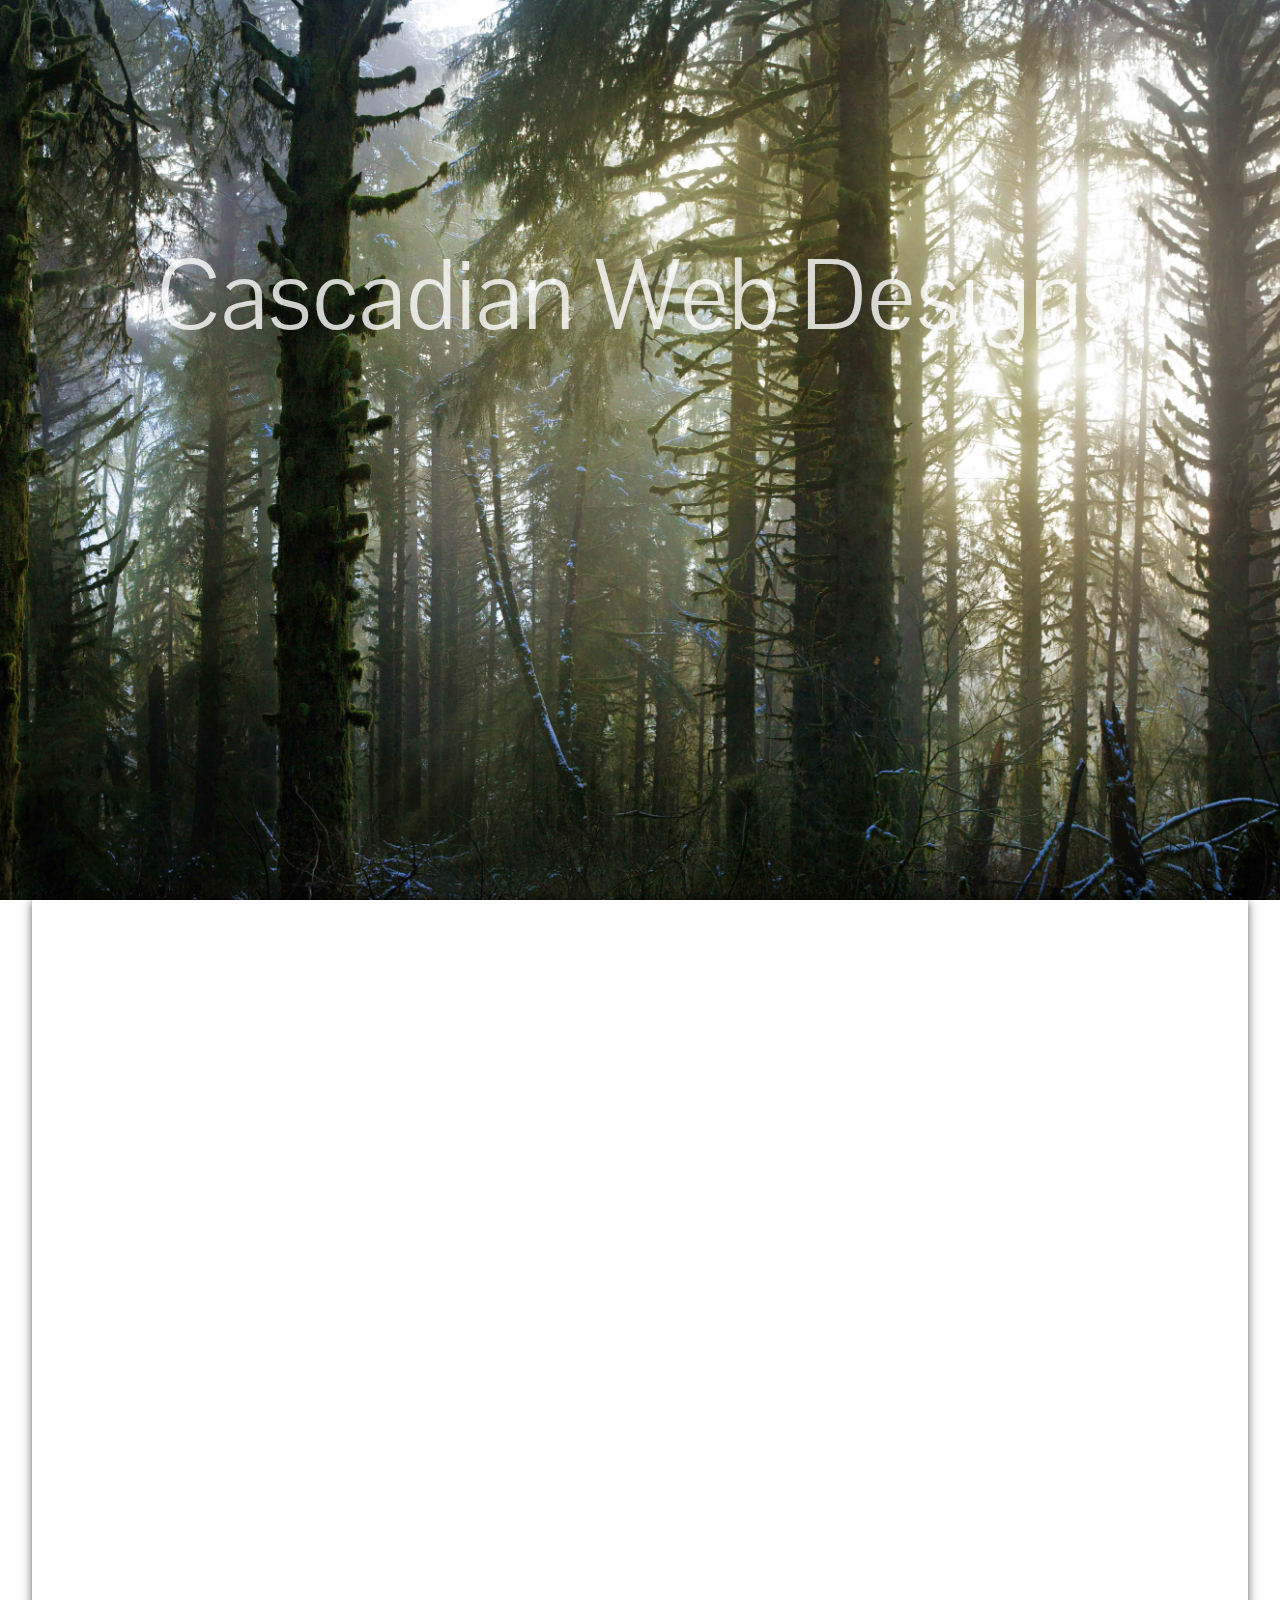
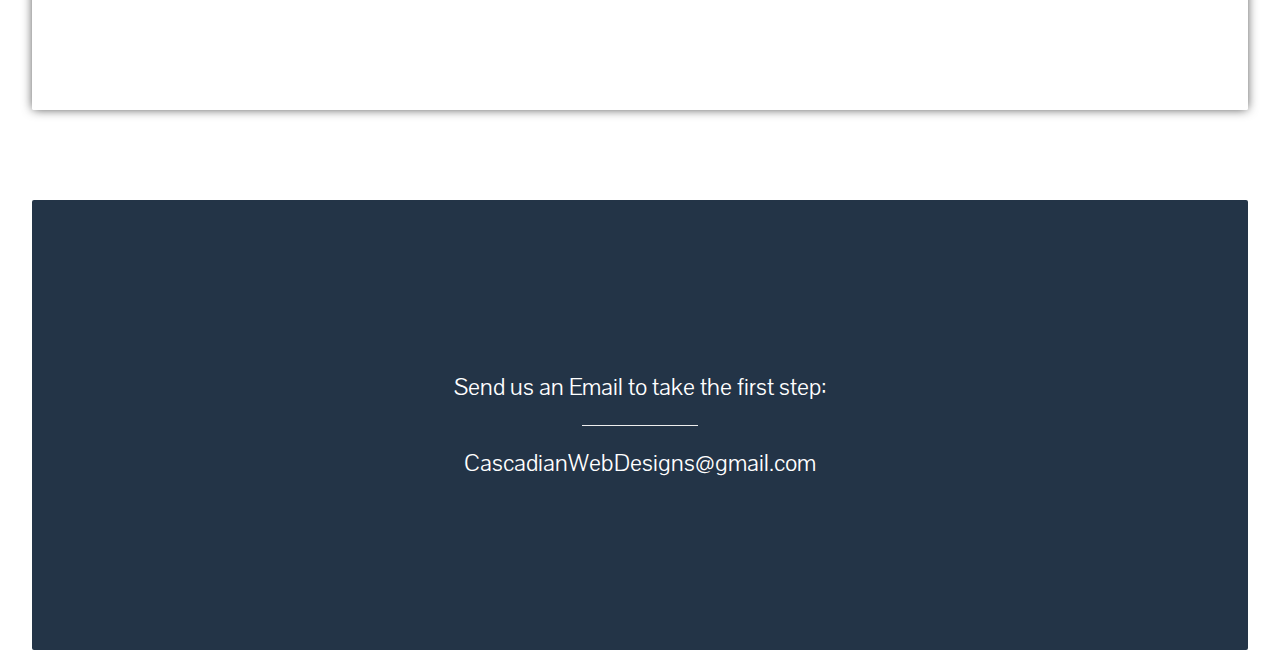
==== index.html @ 8f0fed08 "fixed contact link" ====
<!DOCTYPE html>
<html>

<head>
    <meta name="viewport" content="width=device-width, initial-scale=1.0">
    <link rel="stylesheet" href="https://maxcdn.bootstrapcdn.com/bootstrap/3.3.7/css/bootstrap.min.css" integrity="sha384-BVYiiSIFeK1dGmJRAkycuHAHRg32OmUcww7on3RYdg4Va+PmSTsz/K68vbdEjh4u" crossorigin="anonymous">
    <link rel="stylesheet" href="styles/style.css">
    <script src="https://ajax.googleapis.com/ajax/libs/jquery/3.2.0/jquery.min.js"></script>
    <script src="scripts/minimize_nav.js"></script>
    <link rel="icon" type="image/png" href="images/logo_bw.png">

    <title>
        Cascadian Web Designs
    </title>
</head>

<body>
    <div class="nav"><span class="hidden-xs">Cascadian Web Designs</span>
        <ul>
            <li>
                <a href="#about">About us</a>
            </li>
            <li>
                <a href="#contactus">Contact us</a>
            </li>
            <li>
                <a href="#">Our work</a>
            </li>
        </ul>
        <img src="images/logo.png" alt="logo" class="img-responsive visible-xs" id="header_logo" />
    </div>
    <div class="banner">
        <div class="title">Cascadian Web Designs</div>
    </div>
    <div class="content card-shawdow">
        <p class="testPara">
          <a name="about"></a>
            <img class="tree" src="images/logo_bw.png" />
            <h1 class="testPara">About us</h1>
            <p class="testPara">
                Located in the heart of Vancouver BC, we are here to make your dream website a reality. Wether you are a small business or a local family owned restaurant we will help give you an online presence. Our websites are responsive, mobile-friendly and modern.
                With a modern site you will be able to reach a bigger audience and let your business grow to its full potential.
            </p>
        </p>
    </div>
    <div class="contact">
        <p class="testPara">
          <a name="contactus"></a>
            <h1 class="fadeContactUs">Contact us</h1>
            <p class="testPara">
              <div class="contact-content">
                Send us an Email to take the first step:<br />
                <hr />
                <a href="mailto:cascadianwebdesigns@gmail.com" class="emailButton">CascadianWebDesigns@gmail.com</a>
              </div>
            </p>
        </p>
    </div>
</body>

</html>
---- styles/style.css ----
@import url('https://fonts.googleapis.com/css?family=Pavanam');
body {
    font-family: 'Pavanam', sans-serif;
    margin: 10px;
}

.nav {
    background-color: black;
    color: white;
    font-size: 28px;
    padding: 10px;
    width: 100%;
    position: fixed;
    left: 0;
    top: 0;
    z-index: 2;
    opacity: 0;
}

.banner {
    background-image: url("../images/banner_placeholder.jpg");
    height: 100vh;
    width: 100%;
    left: 0;
    top: 0;
    background-size: cover;
    background-position: center;
    position: fixed;
    z-index: -1;
}

.content {
    background-color: rgba(255, 255, 255, 0.90);
    margin-top: 100vh;
    width: 95vw;
    height: 90vh;
    /* Change this to make card smaller, make sure text fits */
    z-index: 1;
    margin-left: auto;
    margin-right: auto;
    border-radius: 2px;
    padding: 100px;
}

.content>p {
    font-size: 25px;
}

.card-shawdow {
    -webkit-box-shadow: 0px 0px 11px -1px rgba(0, 0, 0, 0.75);
    -moz-box-shadow: 0px 0px 11px -1px rgba(0, 0, 0, 0.75);
    box-shadow: 0px 0px 11px -1px rgba(0, 0, 0, 0.75);
}

#header_logo {
    weight: 5vh;
    height: 5vh;
}

table, tr, td {
    border: 1px solid black;
}

.title {
    font-size: 8vw;
    margin-top: 25vh;
    text-align: center;
    color: white;
    opacity: 0.8;
}

.testPara {
    opacity: 0;
}

h1 {
    text-align: center;
}

ul>li {
    display: inline;
    margin-right: 1vh;
}

ul {
    display: inline-block;
    float: right;
}

a {
  text-decoration: none;
  color: white;
}
a:hover {
    text-decoration: none;
}

a:visited {
    text-decoration: none;
    color: white;
}

a:hover {
    color: grey;
}

hr{
  margin-left: 50vh;
  margin-right: 50vh;
}

#about {
    color: black;
    text-decoration: none;
}

.tree {
    display: block;
    margin: auto;
}
.contact{
  background-color: #233447;
  margin-top: 10vh;
  width: 95vw;
  height: 50vh;
  /* Change this to make card smaller, make sure text fits */
  z-index: 1;
  margin-left: auto;
  margin-right: auto;
  border-radius: 2px;
  padding: 100px;
  color: white;
}
.contact-content{
  text-align: center;
  font-size: 25px;
}
.emailButton{
}

.fadeContactUs{
  opacity: 0;
}
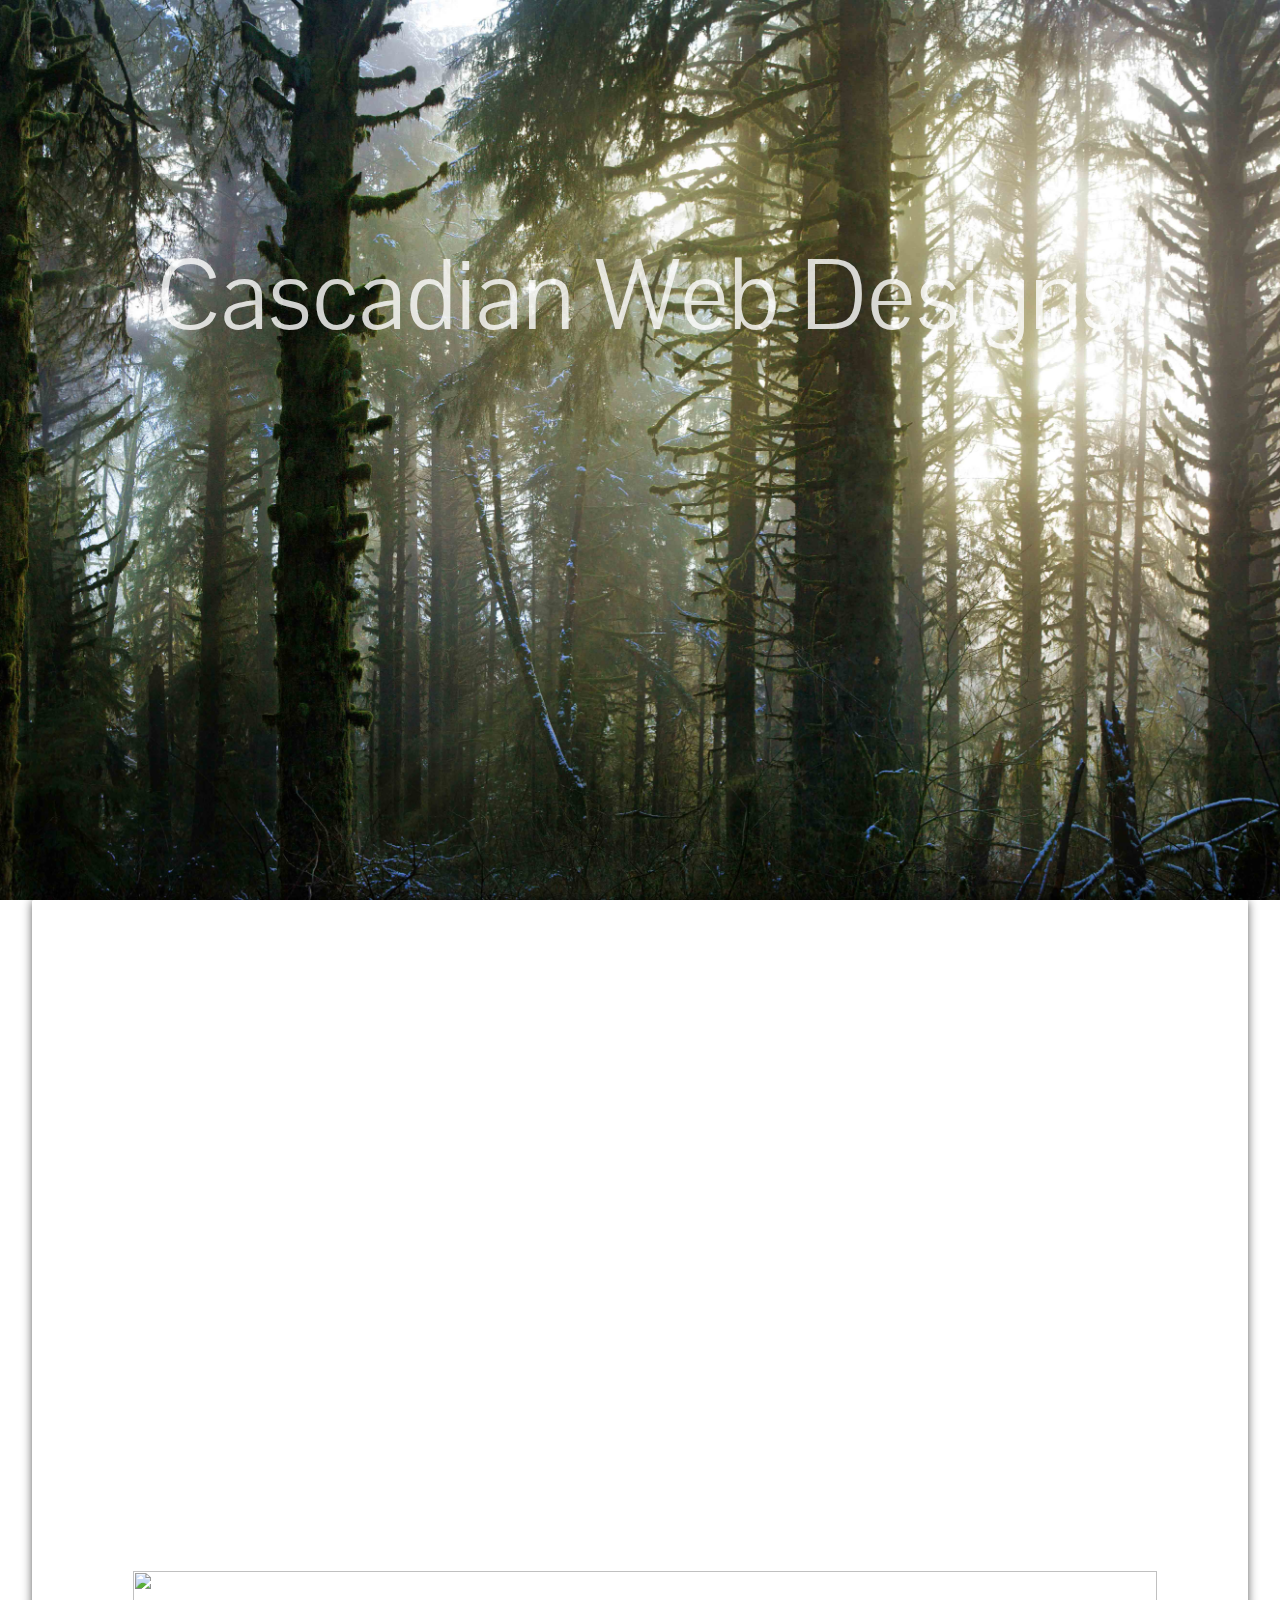
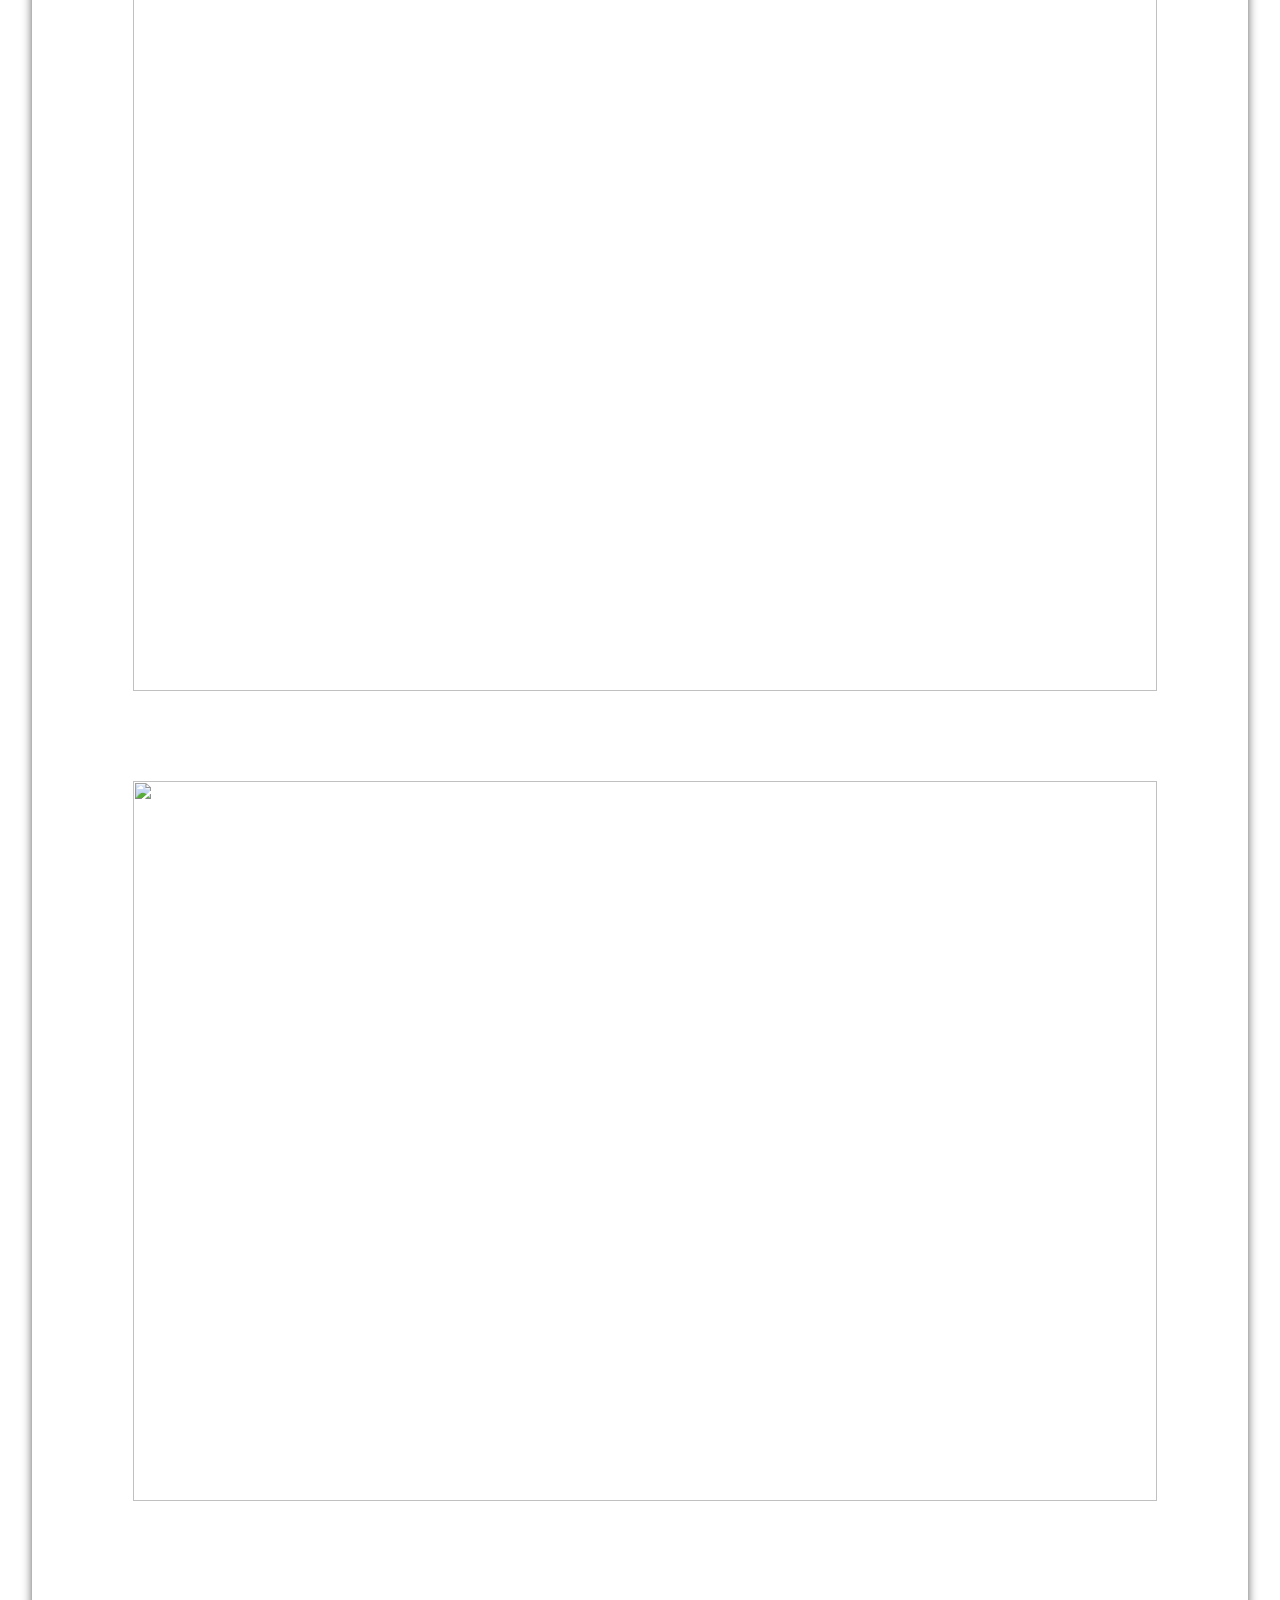
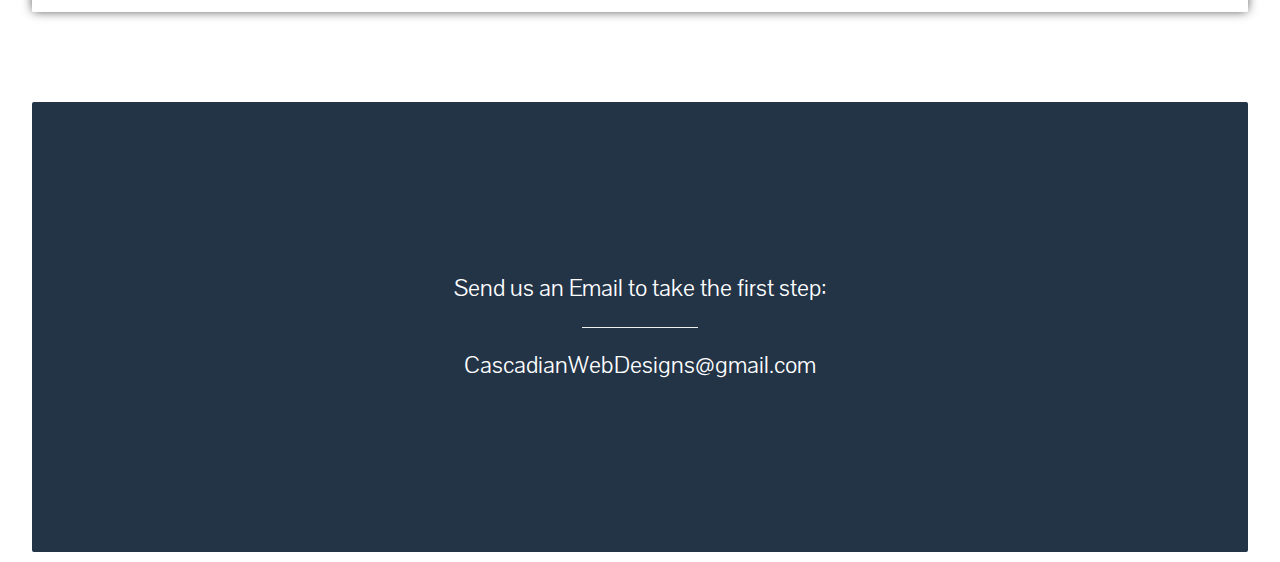
==== commit 906ae9fa: "added hamburger" ====
--- a/index.html
+++ b/index.html
@@ -3,12 +3,12 @@
 
 <head>
     <meta name="viewport" content="width=device-width, initial-scale=1.0">
-    <link rel="stylesheet" href="https://maxcdn.bootstrapcdn.com/bootstrap/3.3.7/css/bootstrap.min.css" integrity="sha384-BVYiiSIFeK1dGmJRAkycuHAHRg32OmUcww7on3RYdg4Va+PmSTsz/K68vbdEjh4u" crossorigin="anonymous">
-    <link rel="stylesheet" href="styles/style.css">
     <script src="https://ajax.googleapis.com/ajax/libs/jquery/3.2.0/jquery.min.js"></script>
     <script src="scripts/minimize_nav.js"></script>
     <link rel="icon" type="image/png" href="images/logo_bw.png">
-
+    <link rel="stylesheet" href="https://maxcdn.bootstrapcdn.com/bootstrap/3.3.7/css/bootstrap.min.css" integrity="sha384-BVYiiSIFeK1dGmJRAkycuHAHRg32OmUcww7on3RYdg4Va+PmSTsz/K68vbdEjh4u" crossorigin="anonymous">
+    <script src="https://maxcdn.bootstrapcdn.com/bootstrap/3.3.7/js/bootstrap.min.js" integrity="sha384-Tc5IQib027qvyjSMfHjOMaLkfuWVxZxUPnCJA7l2mCWNIpG9mGCD8wGNIcPD7Txa" crossorigin="anonymous"></script>
+    <link rel="stylesheet" href="styles/style.css">
     <title>
         Cascadian Web Designs
     </title>
@@ -17,42 +17,73 @@
 <body>
     <div class="nav"><span class="hidden-xs">Cascadian Web Designs</span>
         <ul>
-            <li>
+            <li class="hidden-xs">
                 <a href="#about">About us</a>
             </li>
-            <li>
+            <li class="hidden-xs">
+                <a href="#work">Our work</a>
+            </li>
+            <li class="hidden-xs">
                 <a href="#contactus">Contact us</a>
-            </li>
-            <li>
-                <a href="#">Our work</a>
+            </li class="hidden-xs">
+            <li class="visible-xs">
+                <span class="dropdown">
+                    <button class="btn  dropdown-toggle" type="button" data-toggle="dropdown"><span class="glyphicon glyphicon-menu-hamburger"></span></button>
+                    <ul class="dropdown-menu">
+                        <li><a href="#">asd</a></li>
+                        <li><a href="#">asd</a></li>
+                        <li><a href="#">asd</a></li>
+                        <li><a href="#">asd</a></li>
+                    </ul>
+                </span>
             </li>
         </ul>
+
         <img src="images/logo.png" alt="logo" class="img-responsive visible-xs" id="header_logo" />
     </div>
+
     <div class="banner">
         <div class="title">Cascadian Web Designs</div>
     </div>
+
     <div class="content card-shawdow">
         <p class="testPara">
-          <a name="about"></a>
+            <a class="anchor" name="about"></a>
             <img class="tree" src="images/logo_bw.png" />
             <h1 class="testPara">About us</h1>
             <p class="testPara">
                 Located in the heart of Vancouver BC, we are here to make your dream website a reality. Wether you are a small business or a local family owned restaurant we will help give you an online presence. Our websites are responsive, mobile-friendly and modern.
                 With a modern site you will be able to reach a bigger audience and let your business grow to its full potential.
             </p>
+            <a class="anchor" name="work"></a>
+            <h1 class="testPara" style="margin-top:10vh;">Our work</h1>
+            <p class="testPara">
+                <div class="container">
+                    <div class="row">
+                        <div class="col">
+                            <a href="http://www.dehghan.ca"><img class="pics" src="images/dehghan.png" /></a>
+                        </div>
+                    </div>
+                    <div class="row">
+                        <div class="col">
+                            <a href="http://www.pashan.ca"><img class="pics" src="images/pashan.png" /></a>
+                        </div>
+
+                    </div>
+                </div>
+            </p>
         </p>
     </div>
+    <a name="contactus"></a>
     <div class="contact">
         <p class="testPara">
-          <a name="contactus"></a>
             <h1 class="fadeContactUs">Contact us</h1>
             <p class="testPara">
-              <div class="contact-content">
-                Send us an Email to take the first step:<br />
-                <hr />
-                <a href="mailto:cascadianwebdesigns@gmail.com" class="emailButton">CascadianWebDesigns@gmail.com</a>
-              </div>
+                <div class="contact-content">
+                    Send us an Email to take the first step:<br />
+                    <hr />
+                    <a href="mailto:cascadianwebdesigns@gmail.com" class="emailButton">CascadianWebDesigns@gmail.com</a>
+                </div>
             </p>
         </p>
     </div>
--- a/styles/style.css
+++ b/styles/style.css
@@ -9,37 +9,43 @@
     color: white;
     font-size: 28px;
     padding: 10px;
-    width: 100%;
+    width: 100vw;
     position: fixed;
     left: 0;
     top: 0;
     z-index: 2;
     opacity: 0;
+    -moz-user-select: none;
+    -khtml-user-select: none;
+    -webkit-user-select: none;
 }
 
 .banner {
     background-image: url("../images/banner_placeholder.jpg");
     height: 100vh;
-    width: 100%;
+    width: 100vw;
     left: 0;
     top: 0;
     background-size: cover;
     background-position: center;
     position: fixed;
     z-index: -1;
+    -moz-user-select: none;
+    -khtml-user-select: none;
+    -webkit-user-select: none;
 }
 
 .content {
     background-color: rgba(255, 255, 255, 0.90);
     margin-top: 100vh;
     width: 95vw;
-    height: 90vh;
     /* Change this to make card smaller, make sure text fits */
     z-index: 1;
     margin-left: auto;
     margin-right: auto;
+    left: 0;
     border-radius: 2px;
-    padding: 100px;
+    padding: 8%;
 }
 
 .content>p {
@@ -77,6 +83,10 @@
     text-align: center;
 }
 
+h3 {
+    text-align: center;
+}
+
 ul>li {
     display: inline;
     margin-right: 1vh;
@@ -88,9 +98,10 @@
 }
 
 a {
-  text-decoration: none;
-  color: white;
+    text-decoration: none;
+    color: white;
 }
+
 a:hover {
     text-decoration: none;
 }
@@ -104,9 +115,9 @@
     color: grey;
 }
 
-hr{
-  margin-left: 50vh;
-  margin-right: 50vh;
+hr {
+    margin-left: 50vh;
+    margin-right: 50vh;
 }
 
 #about {
@@ -118,26 +129,62 @@
     display: block;
     margin: auto;
 }
-.contact{
-  background-color: #233447;
-  margin-top: 10vh;
-  width: 95vw;
-  height: 50vh;
-  /* Change this to make card smaller, make sure text fits */
-  z-index: 1;
-  margin-left: auto;
-  margin-right: auto;
-  border-radius: 2px;
-  padding: 100px;
+
+.contact {
+    background-color: #233447;
+    margin-top: 10vh;
+    height: 50vh;
+    width: 95vw;
+    /* Change this to make card smaller, make sure text fits */
+    z-index: 1;
+    margin-left: auto;
+    margin-right: auto;
+    border-radius: 2px;
+    padding: 100px;
+    color: white;
+}
+
+.contact-content {
+    text-align: center;
+    font-size: 25px;
+}
+
+
+.fadeContactUs {
+    opacity: 0;
+}
+
+.pics {
+    margin-top: 10vh;
+    height: 80vh;
+    width: 80vw;
+}
+
+a.anchor {
+    display: block;
+    position: relative;
+    top: -50px;
+    visibility: hidden;
+}
+
+.dropdown {
+    margin-right: 5px;
+}
+
+
+.btn{
+  color: white;
+  background: none;
+}
+
+.btn:hover{
   color: white;
 }
-.contact-content{
-  text-align: center;
-  font-size: 25px;
-}
-.emailButton{
+
+.btn:focus{
+  color: grey;
 }
 
-.fadeContactUs{
-  opacity: 0;
+.btn:active{
+  color: white;
 }
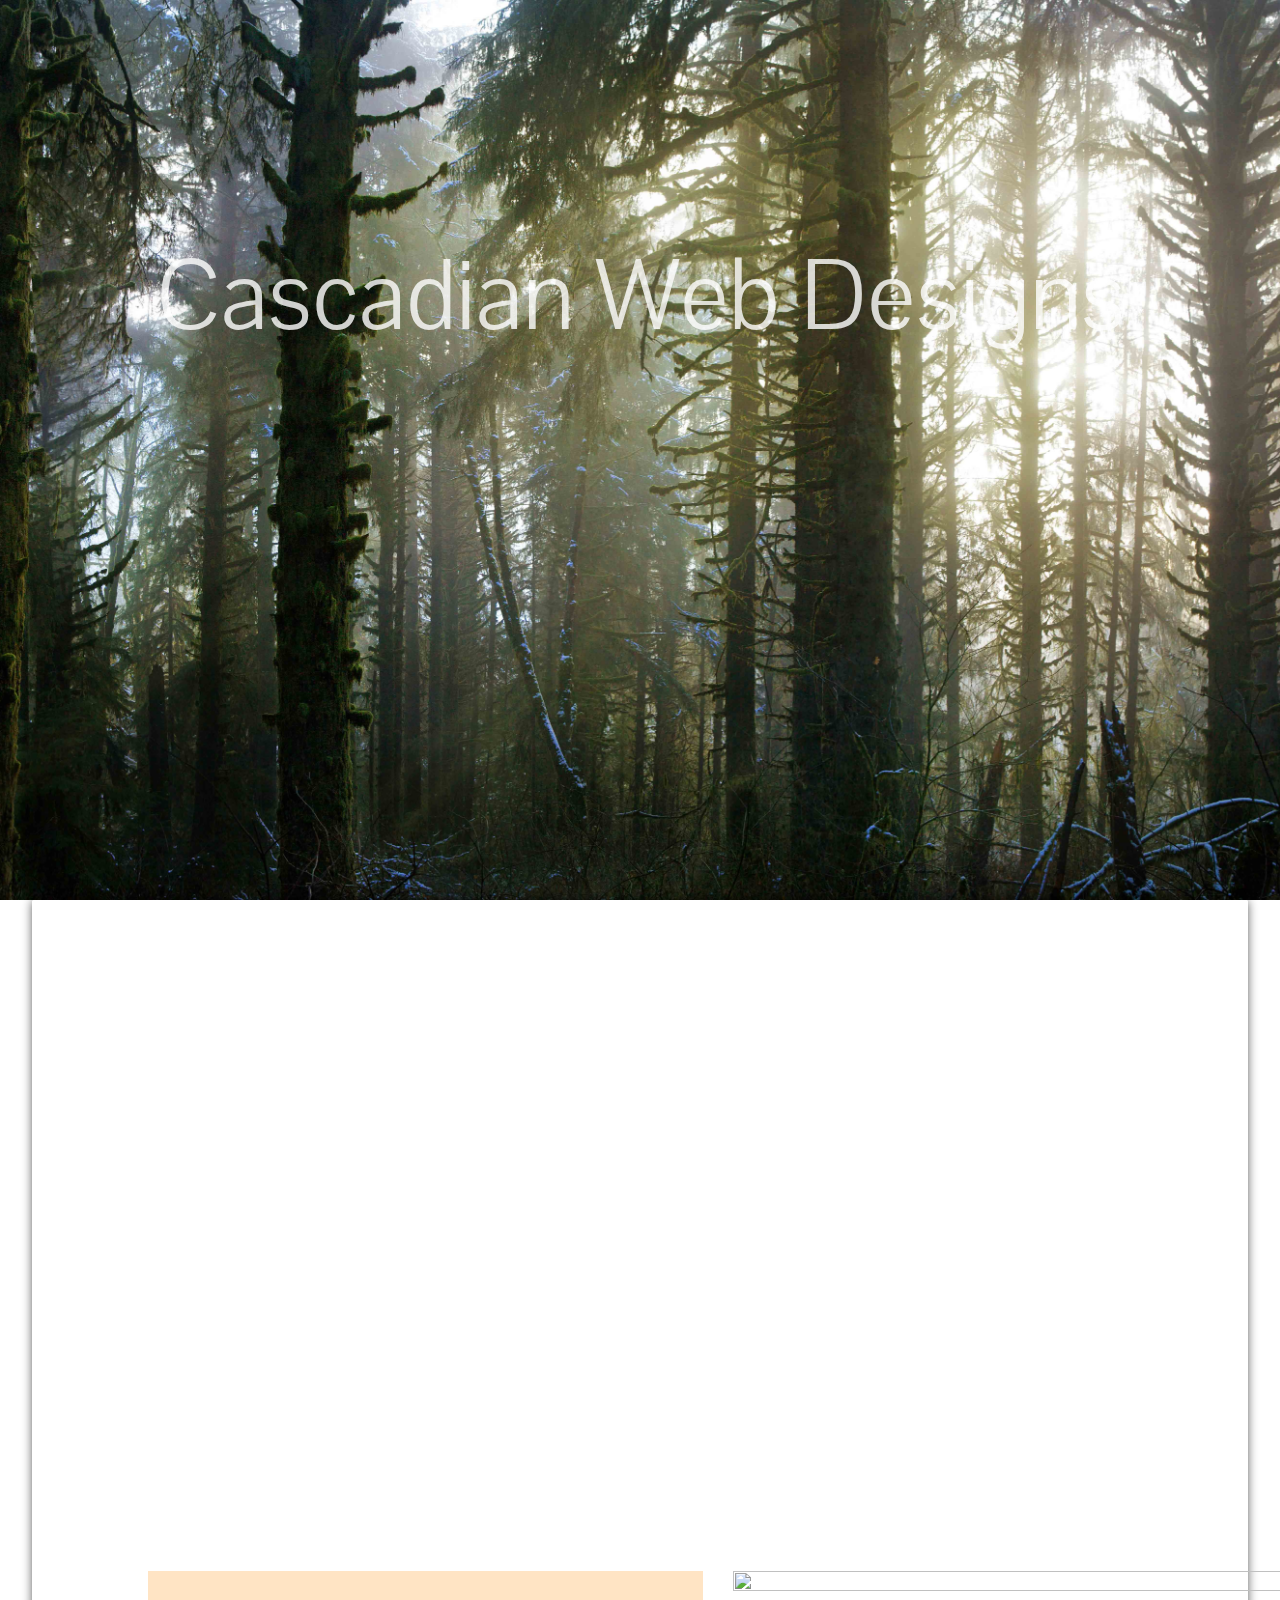
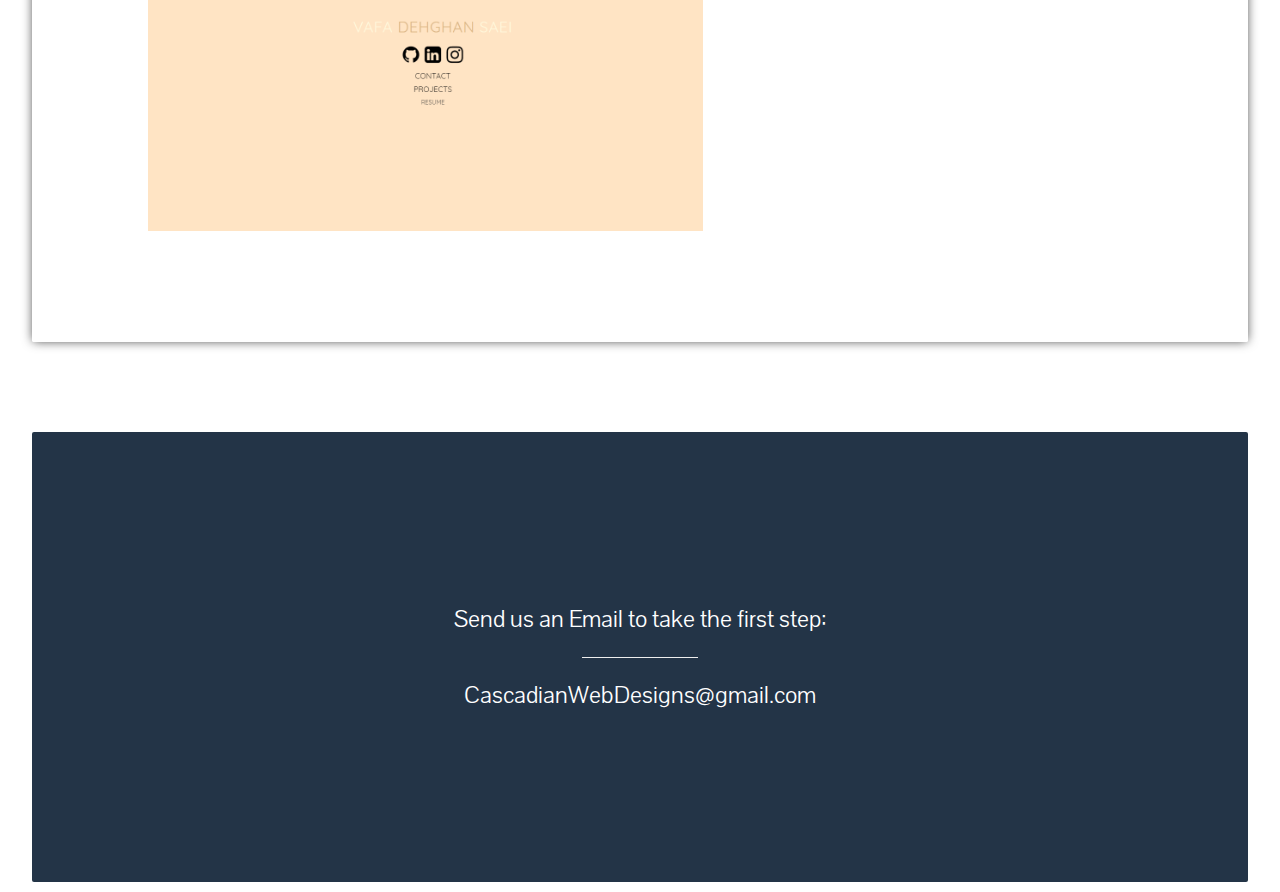
==== commit 25a8c336: "fixed our work section" ====
--- a/index.html
+++ b/index.html
@@ -29,11 +29,10 @@
             <li class="visible-xs">
                 <span class="dropdown">
                     <button class="btn  dropdown-toggle" type="button" data-toggle="dropdown"><span class="glyphicon glyphicon-menu-hamburger"></span></button>
-                    <ul class="dropdown-menu">
-                        <li><a href="#">asd</a></li>
-                        <li><a href="#">asd</a></li>
-                        <li><a href="#">asd</a></li>
-                        <li><a href="#">asd</a></li>
+                    <ul class="dropdown-menu dropdown-menu-right">
+                        <li><a href="#about">About us</a></li>
+                        <li><a href="#work">Our work</a></li>
+                        <li><a href="#contactus">Contact us</a></li>
                     </ul>
                 </span>
             </li>
@@ -52,23 +51,20 @@
             <img class="tree" src="images/logo_bw.png" />
             <h1 class="testPara">About us</h1>
             <p class="testPara">
-                Located in the heart of Vancouver BC, we are here to make your dream website a reality. Wether you are a small business or a local family owned restaurant we will help give you an online presence. Our websites are responsive, mobile-friendly and modern.
-                With a modern site you will be able to reach a bigger audience and let your business grow to its full potential.
+                Located in the heart of Vancouver BC, we are here to make your dream website a reality. Whether you are a small business, or a local family owned restaurant, we will help give you an online presence. Our websites are responsive, mobile-friendly, and modern.
+                With a modern site you will be able to reach a bigger audience, and let your business grow to its full potential.
             </p>
             <a class="anchor" name="work"></a>
             <h1 class="testPara" style="margin-top:10vh;">Our work</h1>
             <p class="testPara">
                 <div class="container">
                     <div class="row">
-                        <div class="col">
+                        <div class="col-md-6">
                             <a href="http://www.dehghan.ca"><img class="pics" src="images/dehghan.png" /></a>
                         </div>
-                    </div>
-                    <div class="row">
-                        <div class="col">
+                        <div class="col-md-6">
                             <a href="http://www.pashan.ca"><img class="pics" src="images/pashan.png" /></a>
                         </div>
-
                     </div>
                 </div>
             </p>
--- a/styles/style.css
+++ b/styles/style.css
@@ -18,6 +18,15 @@
     -moz-user-select: none;
     -khtml-user-select: none;
     -webkit-user-select: none;
+    display: none;
+}
+
+.nav>ul {
+    margin-right: 25px;
+}
+
+.nav>ul>li {
+    margin-right: 20px;
 }
 
 .banner {
@@ -149,15 +158,14 @@
     font-size: 25px;
 }
 
-
 .fadeContactUs {
     opacity: 0;
 }
 
 .pics {
     margin-top: 10vh;
-    height: 80vh;
-    width: 80vw;
+    height: 100%;
+    width: 100%;
 }
 
 a.anchor {
@@ -171,20 +179,19 @@
     margin-right: 5px;
 }
 
-
-.btn{
-  color: white;
-  background: none;
+.btn {
+    color: white;
+    background: none;
 }
 
-.btn:hover{
-  color: white;
+.btn:hover {
+    color: white;
 }
 
-.btn:focus{
-  color: grey;
+.btn:focus {
+    color: grey;
 }
 
-.btn:active{
-  color: white;
+.btn:active {
+    color: white;
 }
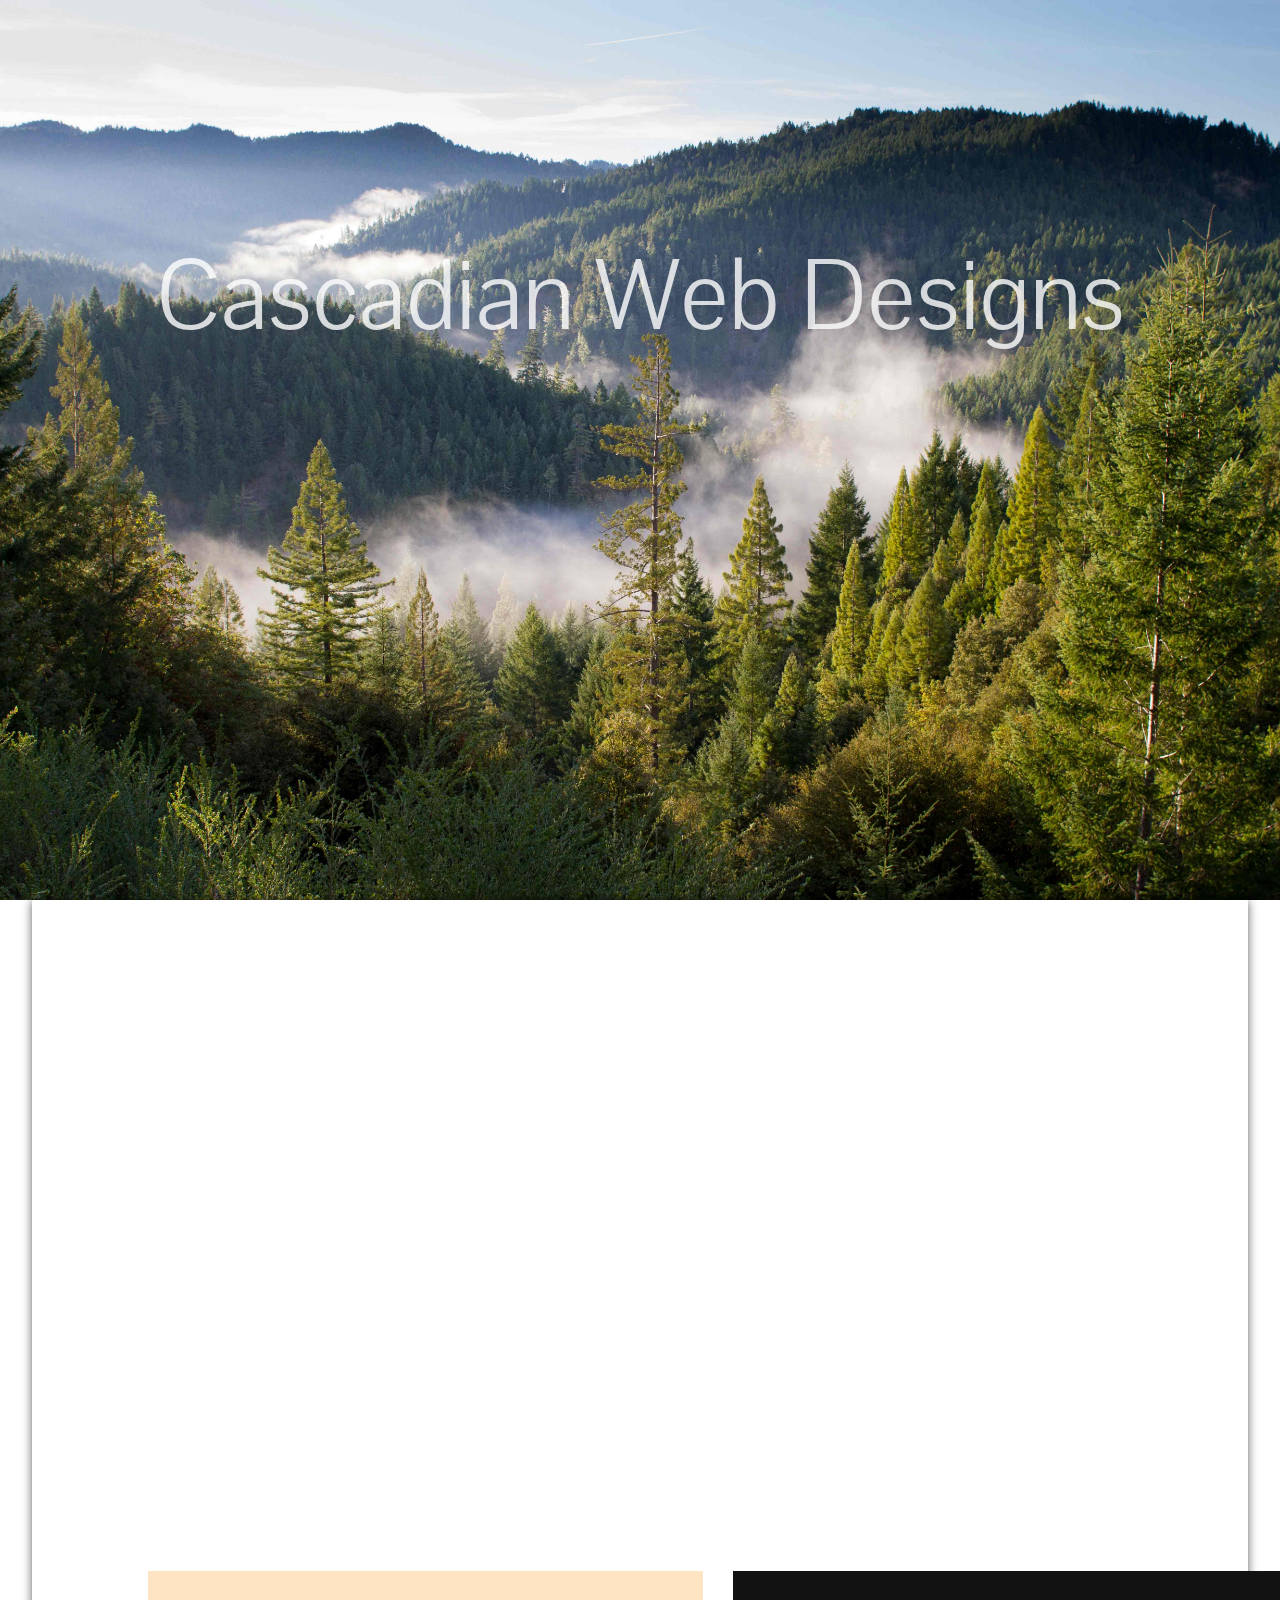
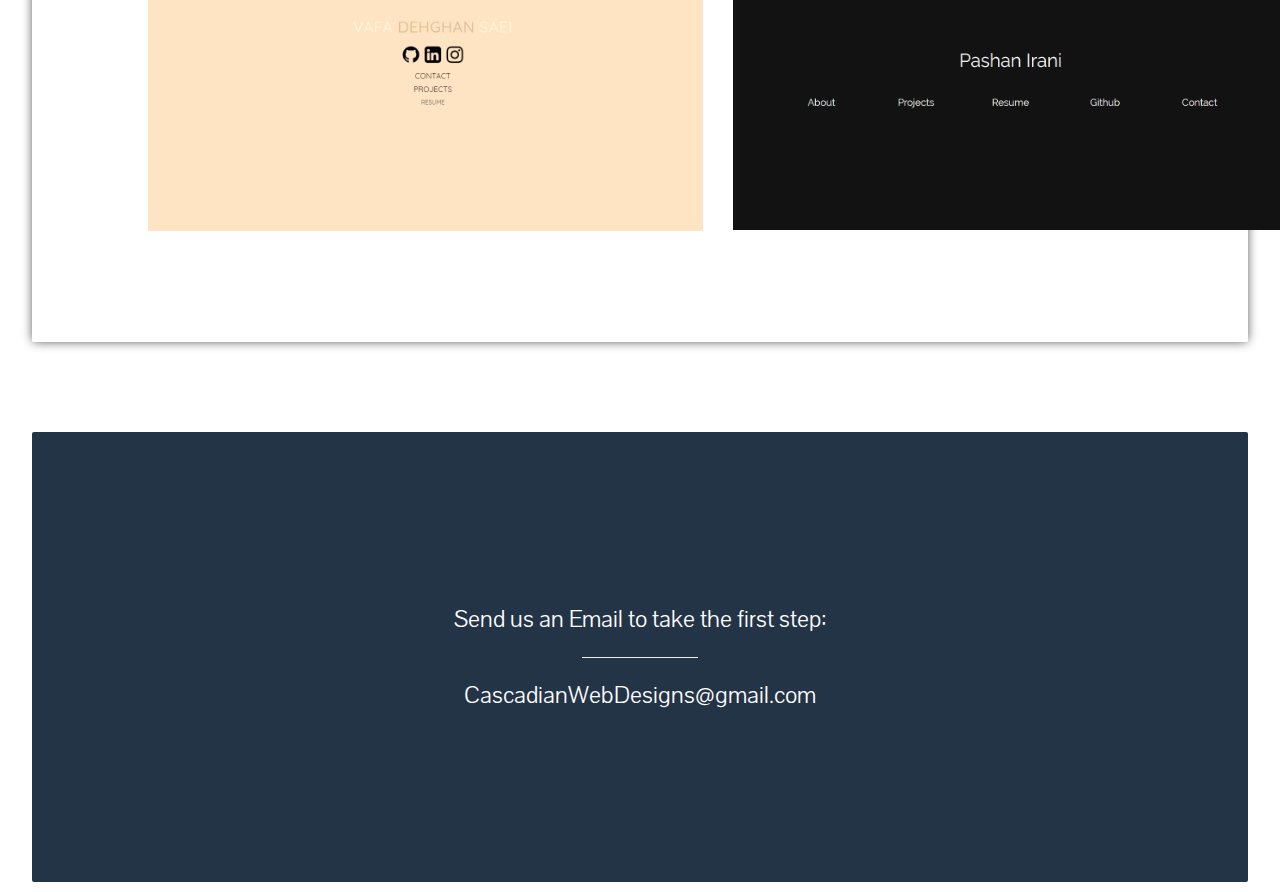
==== commit 20ed6b5b: "fixed navbar" ====
--- a/index.html
+++ b/index.html
@@ -2,87 +2,88 @@
 <html>
 
 <head>
-    <meta name="viewport" content="width=device-width, initial-scale=1.0">
-    <script src="https://ajax.googleapis.com/ajax/libs/jquery/3.2.0/jquery.min.js"></script>
-    <script src="scripts/minimize_nav.js"></script>
-    <link rel="icon" type="image/png" href="images/logo_bw.png">
-    <link rel="stylesheet" href="https://maxcdn.bootstrapcdn.com/bootstrap/3.3.7/css/bootstrap.min.css" integrity="sha384-BVYiiSIFeK1dGmJRAkycuHAHRg32OmUcww7on3RYdg4Va+PmSTsz/K68vbdEjh4u" crossorigin="anonymous">
-    <script src="https://maxcdn.bootstrapcdn.com/bootstrap/3.3.7/js/bootstrap.min.js" integrity="sha384-Tc5IQib027qvyjSMfHjOMaLkfuWVxZxUPnCJA7l2mCWNIpG9mGCD8wGNIcPD7Txa" crossorigin="anonymous"></script>
-    <link rel="stylesheet" href="styles/style.css">
-    <title>
-        Cascadian Web Designs
-    </title>
+  <meta name="viewport" content="width=device-width, initial-scale=1.0">
+  <script src="https://ajax.googleapis.com/ajax/libs/jquery/3.2.0/jquery.min.js"></script>
+  <script src="scripts/minimize_nav.js"></script>
+  <link rel="icon" type="image/png" href="images/logo_bw.png">
+  <link rel="stylesheet" href="https://maxcdn.bootstrapcdn.com/bootstrap/3.3.7/css/bootstrap.min.css" integrity="sha384-BVYiiSIFeK1dGmJRAkycuHAHRg32OmUcww7on3RYdg4Va+PmSTsz/K68vbdEjh4u" crossorigin="anonymous">
+  <script src="https://maxcdn.bootstrapcdn.com/bootstrap/3.3.7/js/bootstrap.min.js" integrity="sha384-Tc5IQib027qvyjSMfHjOMaLkfuWVxZxUPnCJA7l2mCWNIpG9mGCD8wGNIcPD7Txa" crossorigin="anonymous"></script>
+  <link rel="stylesheet" href="styles/style.css">
+  <title>
+    Cascadian Web Designs
+  </title>
 </head>
 
 <body>
-    <div class="nav"><span class="hidden-xs">Cascadian Web Designs</span>
-        <ul>
-            <li class="hidden-xs">
-                <a href="#about">About us</a>
-            </li>
-            <li class="hidden-xs">
-                <a href="#work">Our work</a>
-            </li>
-            <li class="hidden-xs">
-                <a href="#contactus">Contact us</a>
-            </li class="hidden-xs">
-            <li class="visible-xs">
-                <span class="dropdown">
-                    <button class="btn  dropdown-toggle" type="button" data-toggle="dropdown"><span class="glyphicon glyphicon-menu-hamburger"></span></button>
-                    <ul class="dropdown-menu dropdown-menu-right">
-                        <li><a href="#about">About us</a></li>
-                        <li><a href="#work">Our work</a></li>
-                        <li><a href="#contactus">Contact us</a></li>
-                    </ul>
-                </span>
-            </li>
-        </ul>
+  <div class="nav"><span class="hidden-xs">Cascadian Web Designs</span>
+    <span class="hidden-xs">
+      <ul>
+        <li>
+          <a href="#about">About us</a>
+        </li>
+        <li>
+          <a href="#work">Our work</a>
+        </li>
+        <li>
+          <a href="#contactus">Contact us</a>
+        </li>
+      </ul>
+    </span>
+    <div class="dropdown visible-xs">
+      <a class="dropdown-toggle" type="button" data-toggle="dropdown"><span class="glyphicon glyphicon-menu-hamburger"></span></a>
+      <ul class="dropdown-menu dropdown-menu-right">
+        <li><a href="#about">About us</a></li>
+        <li><a href="#work">Our work</a></li>
+        <li><a href="#contactus">Contact us</a></li>
+      </ul>
 
-        <img src="images/logo.png" alt="logo" class="img-responsive visible-xs" id="header_logo" />
     </div>
 
-    <div class="banner">
-        <div class="title">Cascadian Web Designs</div>
-    </div>
+    <img src="images/logo.png" alt="logo" class="img-responsive visible-xs" id="header_logo" />
+  </div>
 
-    <div class="content card-shawdow">
-        <p class="testPara">
-            <a class="anchor" name="about"></a>
-            <img class="tree" src="images/logo_bw.png" />
-            <h1 class="testPara">About us</h1>
-            <p class="testPara">
-                Located in the heart of Vancouver BC, we are here to make your dream website a reality. Whether you are a small business, or a local family owned restaurant, we will help give you an online presence. Our websites are responsive, mobile-friendly, and modern.
-                With a modern site you will be able to reach a bigger audience, and let your business grow to its full potential.
-            </p>
-            <a class="anchor" name="work"></a>
-            <h1 class="testPara" style="margin-top:10vh;">Our work</h1>
-            <p class="testPara">
-                <div class="container">
-                    <div class="row">
-                        <div class="col-md-6">
-                            <a href="http://www.dehghan.ca"><img class="pics" src="images/dehghan.png" /></a>
-                        </div>
-                        <div class="col-md-6">
-                            <a href="http://www.pashan.ca"><img class="pics" src="images/pashan.png" /></a>
-                        </div>
-                    </div>
-                </div>
-            </p>
-        </p>
-    </div>
-    <a name="contactus"></a>
-    <div class="contact">
-        <p class="testPara">
-            <h1 class="fadeContactUs">Contact us</h1>
-            <p class="testPara">
-                <div class="contact-content">
-                    Send us an Email to take the first step:<br />
-                    <hr />
-                    <a href="mailto:cascadianwebdesigns@gmail.com" class="emailButton">CascadianWebDesigns@gmail.com</a>
-                </div>
-            </p>
-        </p>
-    </div>
+  <div class="banner">
+    <div class="title">Cascadian Web Designs</div>
+  </div>
+
+  <div class="content card-shawdow">
+    <p class="testPara">
+      <a class="anchor" name="about"></a>
+      <img class="tree" src="images/logo_bw.png" />
+      <h1 class="testPara">About us</h1>
+      <p class="testPara">
+        Located in the heart of Vancouver BC, we are here to make your dream website a reality. Whether you are a small business, or a local family owned restaurant, we will help give you an online presence. Our websites are responsive, mobile-friendly, and modern.
+        With a modern site you will be able to reach a bigger audience, and let your business grow to its full potential.
+      </p>
+      <a class="anchor" name="work"></a>
+      <h1 class="testPara" style="margin-top:10vh;">Our work</h1>
+      <p class="testPara">
+        <div class="container">
+          <div class="row">
+            <div class="col-md-6">
+              <a href="http://www.dehghan.ca"><img class="pics" src="images/dehghan.png" /></a>
+            </div>
+            <div class="col-md-6">
+              <a href="http://www.pashan.ca"><img class="pics" src="images/pashan.png" /></a>
+            </div>
+          </div>
+        </div>
+      </p>
+    </p>
+  </div>
+  <a name="contactus"></a>
+  <div class="contact">
+    <p class="testPara">
+      <h1 class="fadeContactUs">Contact us</h1>
+      <p class="testPara">
+        <div class="contact-content">
+          Send us an Email to take the first step:<br />
+          <hr />
+          <a href="mailto:cascadianwebdesigns@gmail.com" class="emailButton">CascadianWebDesigns@gmail.com</a>
+        </div>
+      </p>
+    </p>
+  </div>
 </body>
 
 </html>
--- a/styles/style.css
+++ b/styles/style.css
@@ -161,6 +161,9 @@
 .fadeContactUs {
     opacity: 0;
 }
+.glyphicon-menu-hamburger{
+  float: right;
+}
 
 .pics {
     margin-top: 10vh;
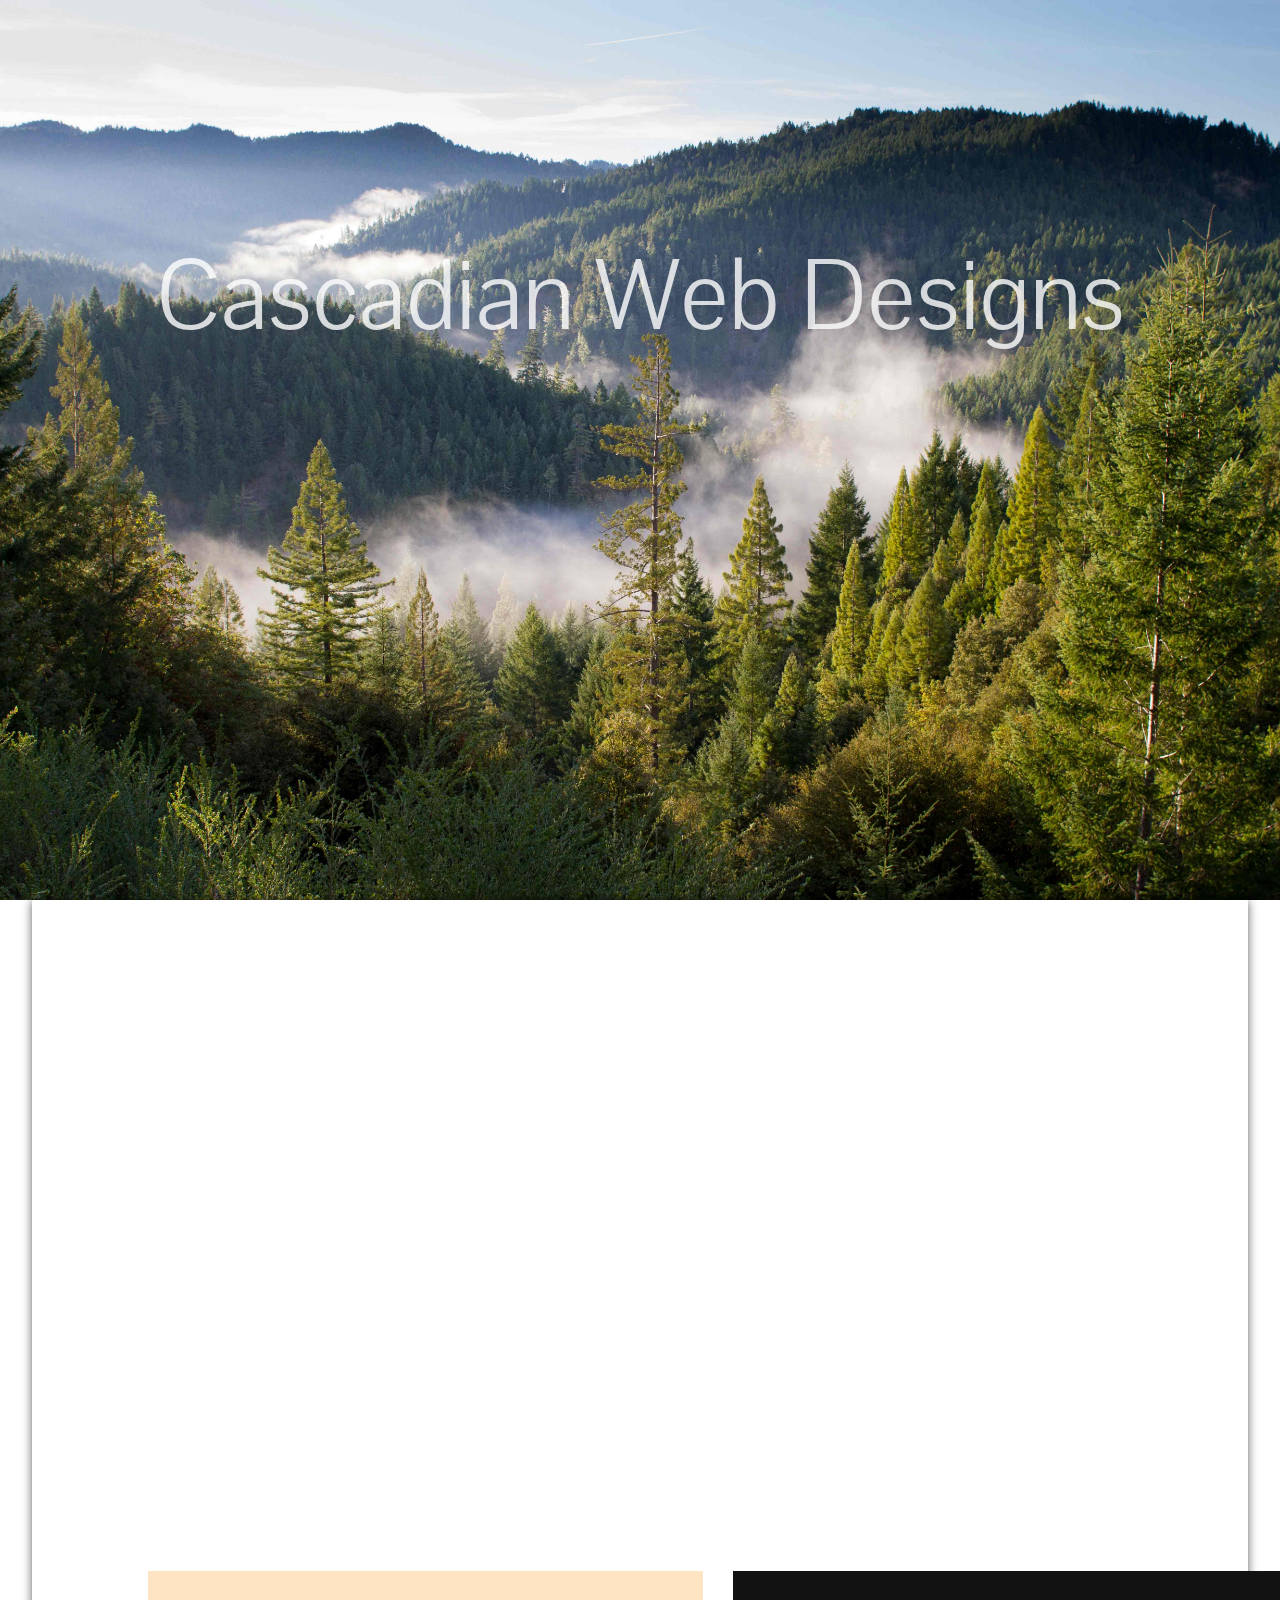
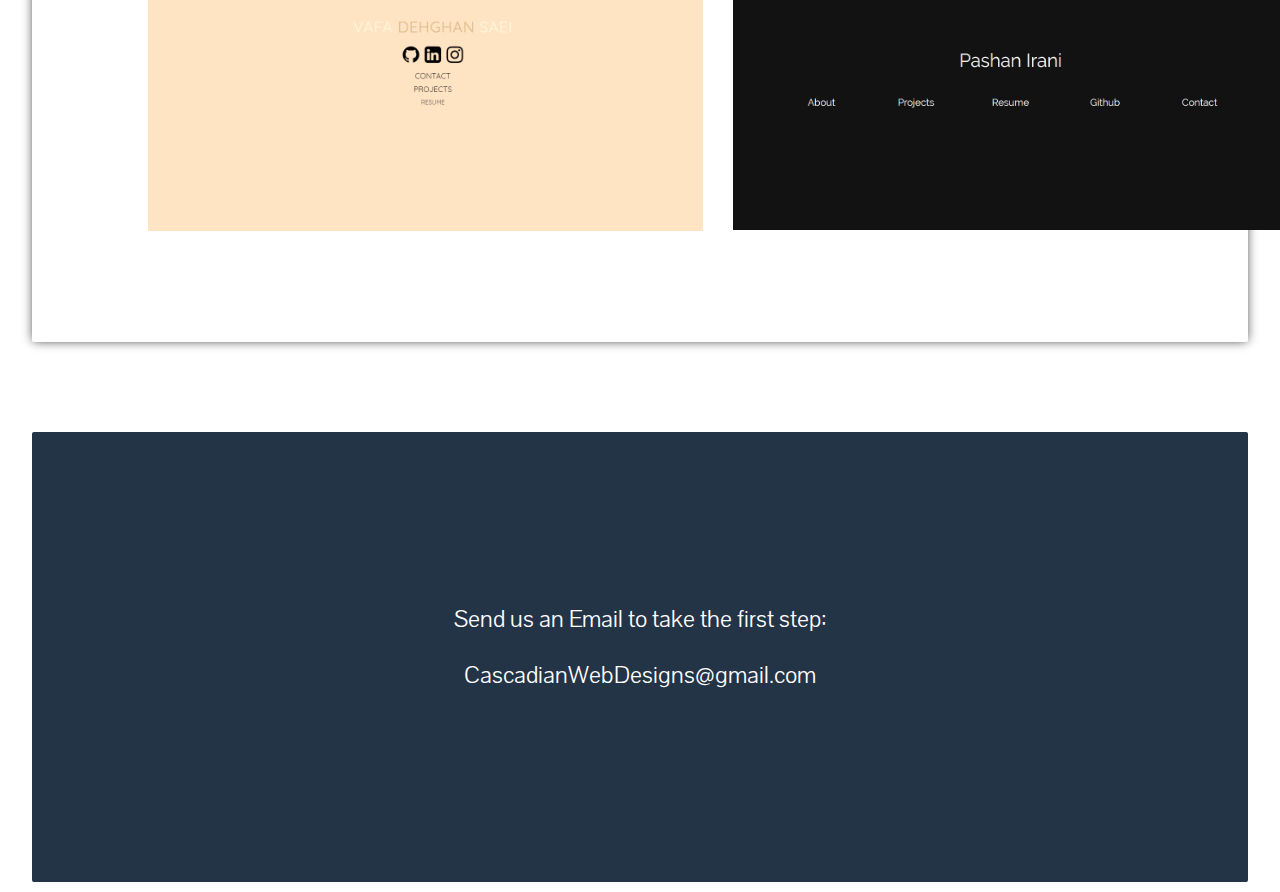
==== commit 2ef3b870: "fixed email pos" ====
--- a/index.html
+++ b/index.html
@@ -77,9 +77,10 @@
       <h1 class="fadeContactUs">Contact us</h1>
       <p class="testPara">
         <div class="contact-content">
-          Send us an Email to take the first step:<br />
-          <hr />
+          Send us an Email to take the first step:
+          <div class="emailbutton">
           <a href="mailto:cascadianwebdesigns@gmail.com" class="emailButton">CascadianWebDesigns@gmail.com</a>
+        </div>
         </div>
       </p>
     </p>
--- a/styles/style.css
+++ b/styles/style.css
@@ -186,7 +186,10 @@
     color: white;
     background: none;
 }
-
+.emailbutton{
+  margin-top: 2%;
+  text-align: center;
+}
 .btn:hover {
     color: white;
 }
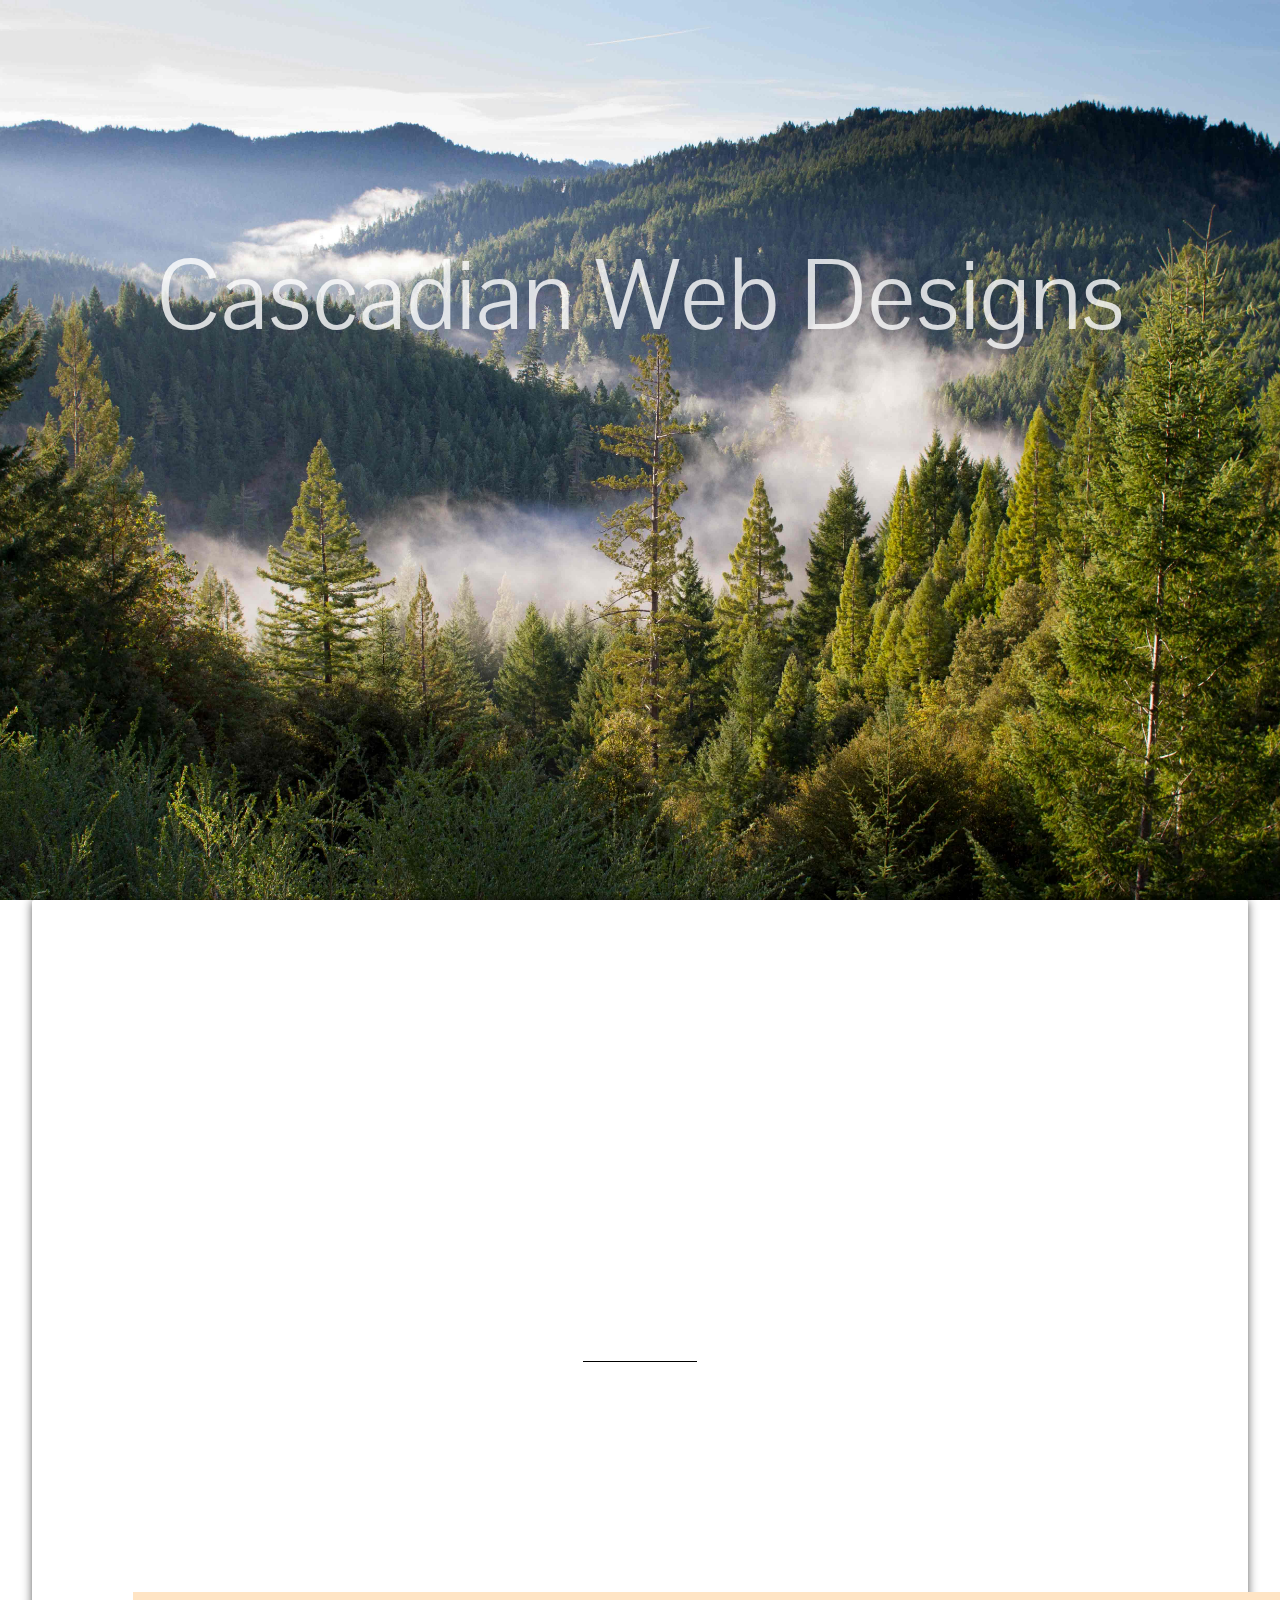
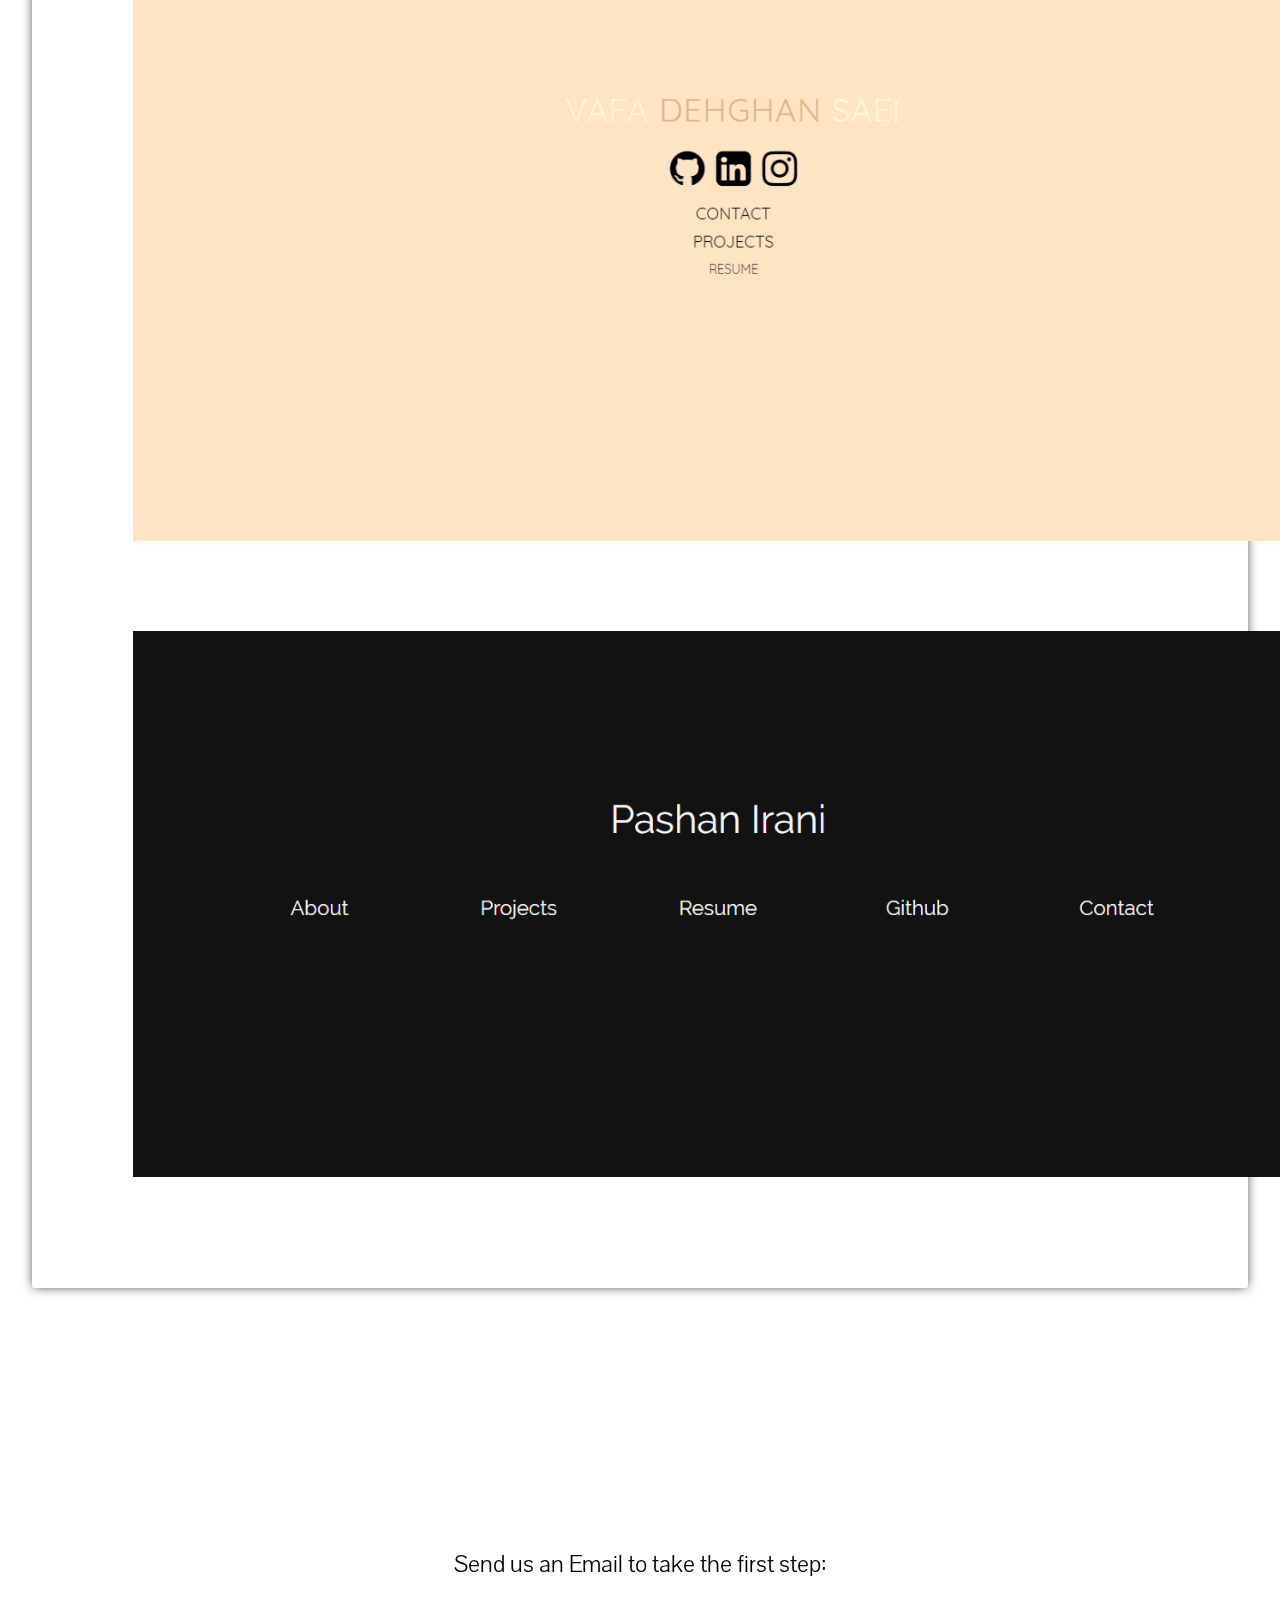
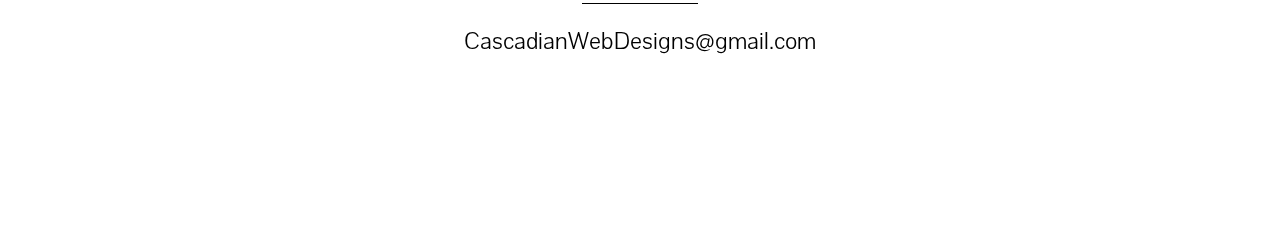
==== commit 02ea0dab: "tweaks" ====
--- a/index.html
+++ b/index.html
@@ -2,89 +2,84 @@
 <html>
 
 <head>
-  <meta name="viewport" content="width=device-width, initial-scale=1.0">
-  <script src="https://ajax.googleapis.com/ajax/libs/jquery/3.2.0/jquery.min.js"></script>
-  <script src="scripts/minimize_nav.js"></script>
-  <link rel="icon" type="image/png" href="images/logo_bw.png">
-  <link rel="stylesheet" href="https://maxcdn.bootstrapcdn.com/bootstrap/3.3.7/css/bootstrap.min.css" integrity="sha384-BVYiiSIFeK1dGmJRAkycuHAHRg32OmUcww7on3RYdg4Va+PmSTsz/K68vbdEjh4u" crossorigin="anonymous">
-  <script src="https://maxcdn.bootstrapcdn.com/bootstrap/3.3.7/js/bootstrap.min.js" integrity="sha384-Tc5IQib027qvyjSMfHjOMaLkfuWVxZxUPnCJA7l2mCWNIpG9mGCD8wGNIcPD7Txa" crossorigin="anonymous"></script>
-  <link rel="stylesheet" href="styles/style.css">
-  <title>
-    Cascadian Web Designs
-  </title>
+    <meta name="viewport" content="width=device-width, initial-scale=1.0">
+    <script src="https://ajax.googleapis.com/ajax/libs/jquery/3.2.0/jquery.min.js"></script>
+    <script src="scripts/minimize_nav.js"></script>
+    <link rel="icon" type="image/png" href="images/logo_bw.png">
+    <link rel="stylesheet" href="https://maxcdn.bootstrapcdn.com/bootstrap/3.3.7/css/bootstrap.min.css" integrity="sha384-BVYiiSIFeK1dGmJRAkycuHAHRg32OmUcww7on3RYdg4Va+PmSTsz/K68vbdEjh4u" crossorigin="anonymous">
+    <script src="https://maxcdn.bootstrapcdn.com/bootstrap/3.3.7/js/bootstrap.min.js" integrity="sha384-Tc5IQib027qvyjSMfHjOMaLkfuWVxZxUPnCJA7l2mCWNIpG9mGCD8wGNIcPD7Txa" crossorigin="anonymous"></script>
+    <link rel="stylesheet" href="styles/style.css">
+    <title>
+        Cascadian Web Designs
+    </title>
 </head>
 
 <body>
-  <div class="nav"><span class="hidden-xs">Cascadian Web Designs</span>
-    <span class="hidden-xs">
-      <ul>
-        <li>
-          <a href="#about">About us</a>
-        </li>
-        <li>
-          <a href="#work">Our work</a>
-        </li>
-        <li>
-          <a href="#contactus">Contact us</a>
-        </li>
-      </ul>
-    </span>
-    <div class="dropdown visible-xs">
-      <a class="dropdown-toggle" type="button" data-toggle="dropdown"><span class="glyphicon glyphicon-menu-hamburger"></span></a>
-      <ul class="dropdown-menu dropdown-menu-right">
-        <li><a href="#about">About us</a></li>
-        <li><a href="#work">Our work</a></li>
-        <li><a href="#contactus">Contact us</a></li>
-      </ul>
+    <div class="nav"><span class="hidden-xs">Cascadian Web Designs</span>
+        <ul>
+            <li class="hidden-xs">
+                <a href="#about">About us</a>
+            </li>
+            <li class="hidden-xs">
+                <a href="#work">Our work</a>
+            </li>
+            <li class="hidden-xs">
+                <a href="#contactus">Contact us</a>
+            </li class="hidden-xs">
+            <li class="visible-xs">
+                <span class="dropdown">
+                    <button class="btn  dropdown-toggle" type="button" data-toggle="dropdown"><span class="glyphicon glyphicon-menu-hamburger"></span></button>
+                <ul class="dropdown-menu dropdown-menu-right">
+                    <li><a href="#about">About us</a></li>
+                    <li><a href="#work">Our work</a></li>
+                    <li><a href="#contactus">Contact us</a></li>
+                </ul>
+                </span>
+            </li>
+        </ul>
 
+        <img src="images/logo.png" alt="logo" class="img-responsive visible-xs" id="header_logo" />
     </div>
 
-    <img src="images/logo.png" alt="logo" class="img-responsive visible-xs" id="header_logo" />
-  </div>
+    <div class="banner">
+        <div class="title">Cascadian Web Designs</div>
+    </div>
 
-  <div class="banner">
-    <div class="title">Cascadian Web Designs</div>
-  </div>
+    <div class="content card-shawdow">
+        <p id="about" class="testPara">
+            <img class="tree" src="images/logo_bw.png" />
+            <h1 class="testPara">About us</h1>
+            <p class="testPara">
+                Located in the heart of Vancouver BC, we are here to make your dream website a reality. Whether you are a small business, or a local family owned restaurant, we will help give you an online presence. Our websites are responsive, mobile-friendly, and modern.
+                With a modern site you will be able to reach a bigger audience, and let your business grow to its full potential.
+            </p>
+            <hr />
+            <h1 id="work" class="testPara" style="margin-top:10vh;">Our work</h1>
+            <p class="testPara">
+                <div class="container">
+                    <div class="row">
+                        <div class="col">
+                            <a href="http://www.dehghan.ca"><img class="pics" src="images/dehghan.png" /></a>
+                        </div>
+                    </div>
+                    <div class="row">
+                        <div class="col">
+                            <a href="http://www.pashan.ca"><img class="pics" src="images/pashan.png" /></a>
+                        </div>
 
-  <div class="content card-shawdow">
-    <p class="testPara">
-      <a class="anchor" name="about"></a>
-      <img class="tree" src="images/logo_bw.png" />
-      <h1 class="testPara">About us</h1>
-      <p class="testPara">
-        Located in the heart of Vancouver BC, we are here to make your dream website a reality. Whether you are a small business, or a local family owned restaurant, we will help give you an online presence. Our websites are responsive, mobile-friendly, and modern.
-        With a modern site you will be able to reach a bigger audience, and let your business grow to its full potential.
-      </p>
-      <a class="anchor" name="work"></a>
-      <h1 class="testPara" style="margin-top:10vh;">Our work</h1>
-      <p class="testPara">
-        <div class="container">
-          <div class="row">
-            <div class="col-md-6">
-              <a href="http://www.dehghan.ca"><img class="pics" src="images/dehghan.png" /></a>
-            </div>
-            <div class="col-md-6">
-              <a href="http://www.pashan.ca"><img class="pics" src="images/pashan.png" /></a>
-            </div>
-          </div>
+                    </div>
+                </div>
+            </p>
+        </p>
+    </div>
+    <div id="contactus" class="contact">
+        <h1 class="fadeContactUs">Contact us</h1>
+        <div class="contact-content text-center">
+            Send us an Email to take the first step:
+            <hr />
+            <a href="mailto:cascadianwebdesigns@gmail.com" class="emailButton">CascadianWebDesigns@gmail.com</a>
         </div>
-      </p>
-    </p>
-  </div>
-  <a name="contactus"></a>
-  <div class="contact">
-    <p class="testPara">
-      <h1 class="fadeContactUs">Contact us</h1>
-      <p class="testPara">
-        <div class="contact-content">
-          Send us an Email to take the first step:
-          <div class="emailbutton">
-          <a href="mailto:cascadianwebdesigns@gmail.com" class="emailButton">CascadianWebDesigns@gmail.com</a>
-        </div>
-        </div>
-      </p>
-    </p>
-  </div>
+    </div>
 </body>
 
 </html>
--- a/styles/style.css
+++ b/styles/style.css
@@ -2,11 +2,14 @@
 body {
     font-family: 'Pavanam', sans-serif;
     margin: 10px;
+    background-image: url('../images/back.png');
+    background-color: white;
 }
 
 .nav {
-    background-color: black;
-    color: white;
+  background-image: url('../images/back.png');
+    background-color: white;
+    color: black;
     font-size: 28px;
     padding: 10px;
     width: 100vw;
@@ -19,6 +22,7 @@
     -khtml-user-select: none;
     -webkit-user-select: none;
     display: none;
+    border-bottom: 1px solid black
 }
 
 .nav>ul {
@@ -45,7 +49,7 @@
 }
 
 .content {
-    background-color: rgba(255, 255, 255, 0.90);
+    background-image: url('../images/back.png');
     margin-top: 100vh;
     width: 95vw;
     /* Change this to make card smaller, make sure text fits */
@@ -108,7 +112,7 @@
 
 a {
     text-decoration: none;
-    color: white;
+    color: black;
 }
 
 a:hover {
@@ -117,11 +121,12 @@
 
 a:visited {
     text-decoration: none;
-    color: white;
+    color: black;
 }
 
 a:hover {
-    color: grey;
+    color: black;
+    text-decoration: underline;
 }
 
 hr {
@@ -140,7 +145,6 @@
 }
 
 .contact {
-    background-color: #233447;
     margin-top: 10vh;
     height: 50vh;
     width: 95vw;
@@ -150,11 +154,13 @@
     margin-right: auto;
     border-radius: 2px;
     padding: 100px;
-    color: white;
-}
-
+    color: black;
+}
+
+hr{
+  border-color: black;
+}
 .contact-content {
-    text-align: center;
     font-size: 25px;
 }
 
@@ -188,7 +194,8 @@
 }
 .emailbutton{
   margin-top: 2%;
-  text-align: center;
+margin: auto;
+display: block;
 }
 .btn:hover {
     color: white;
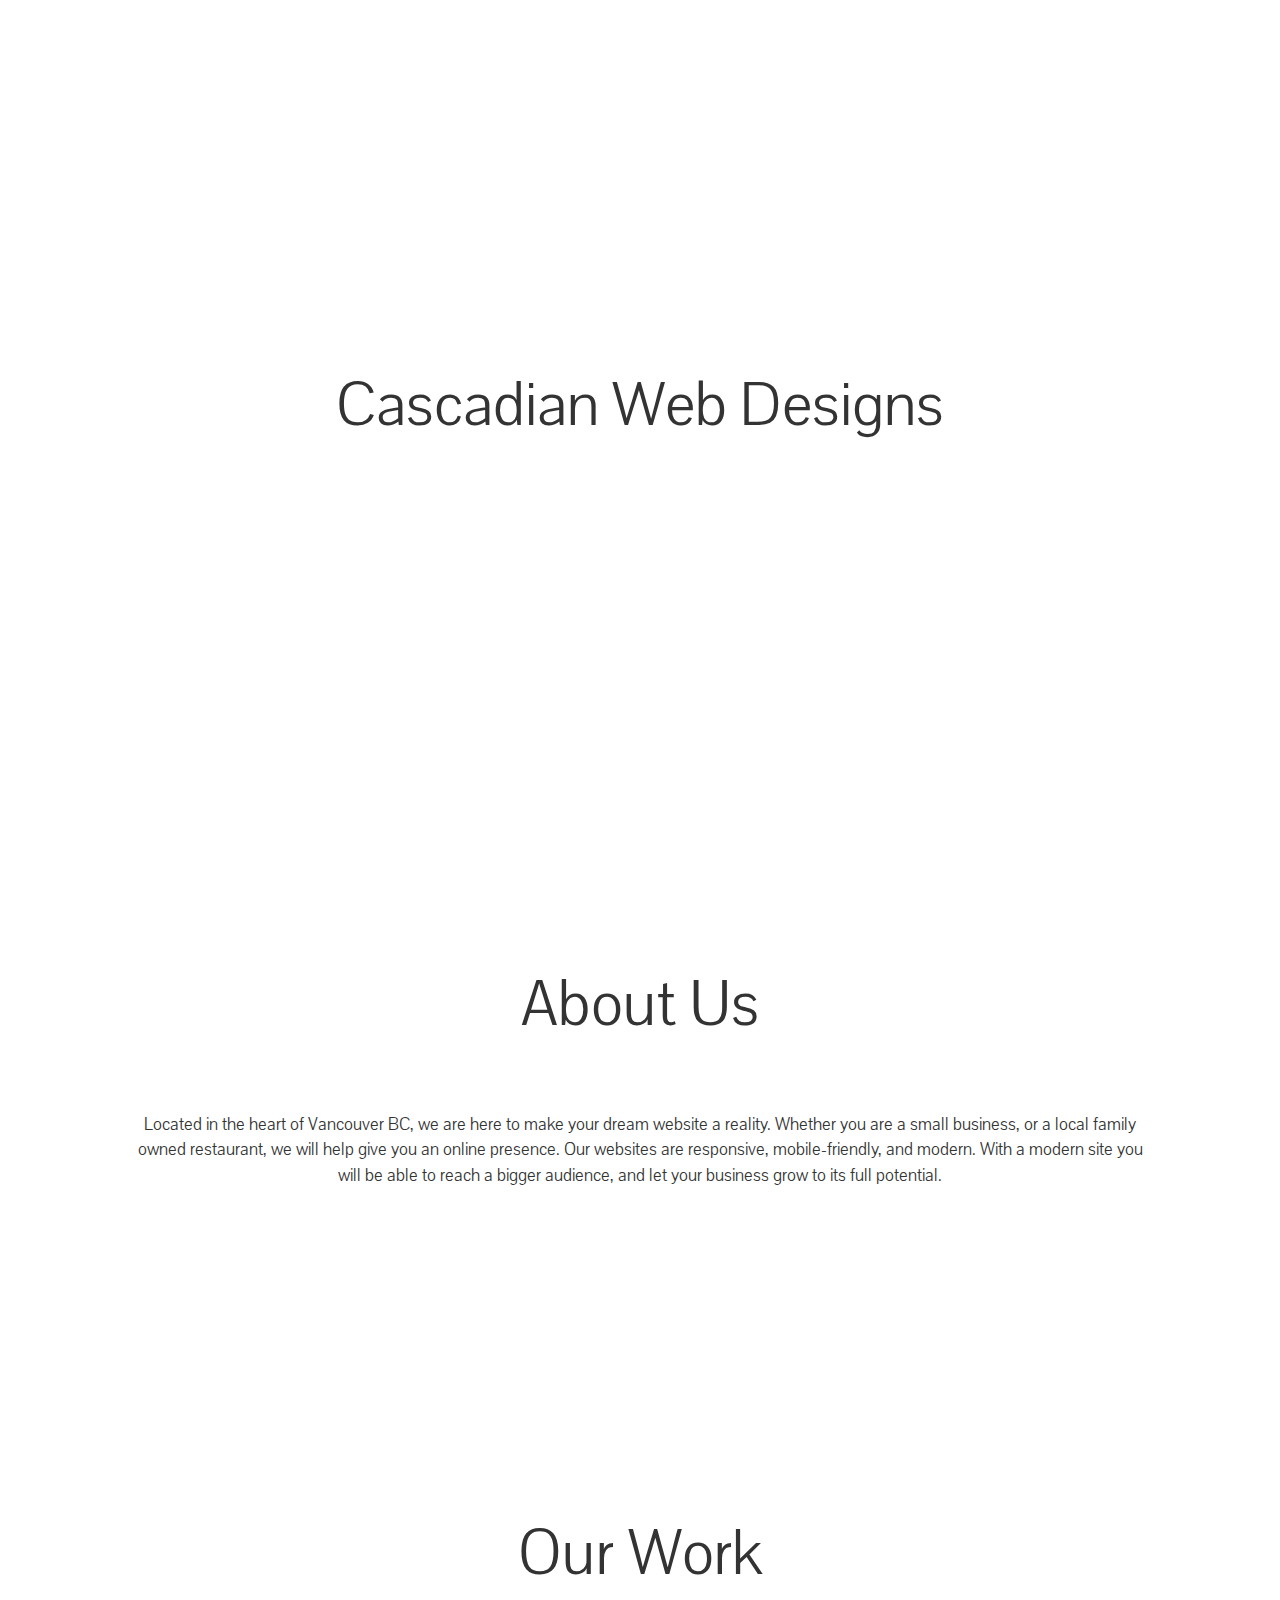
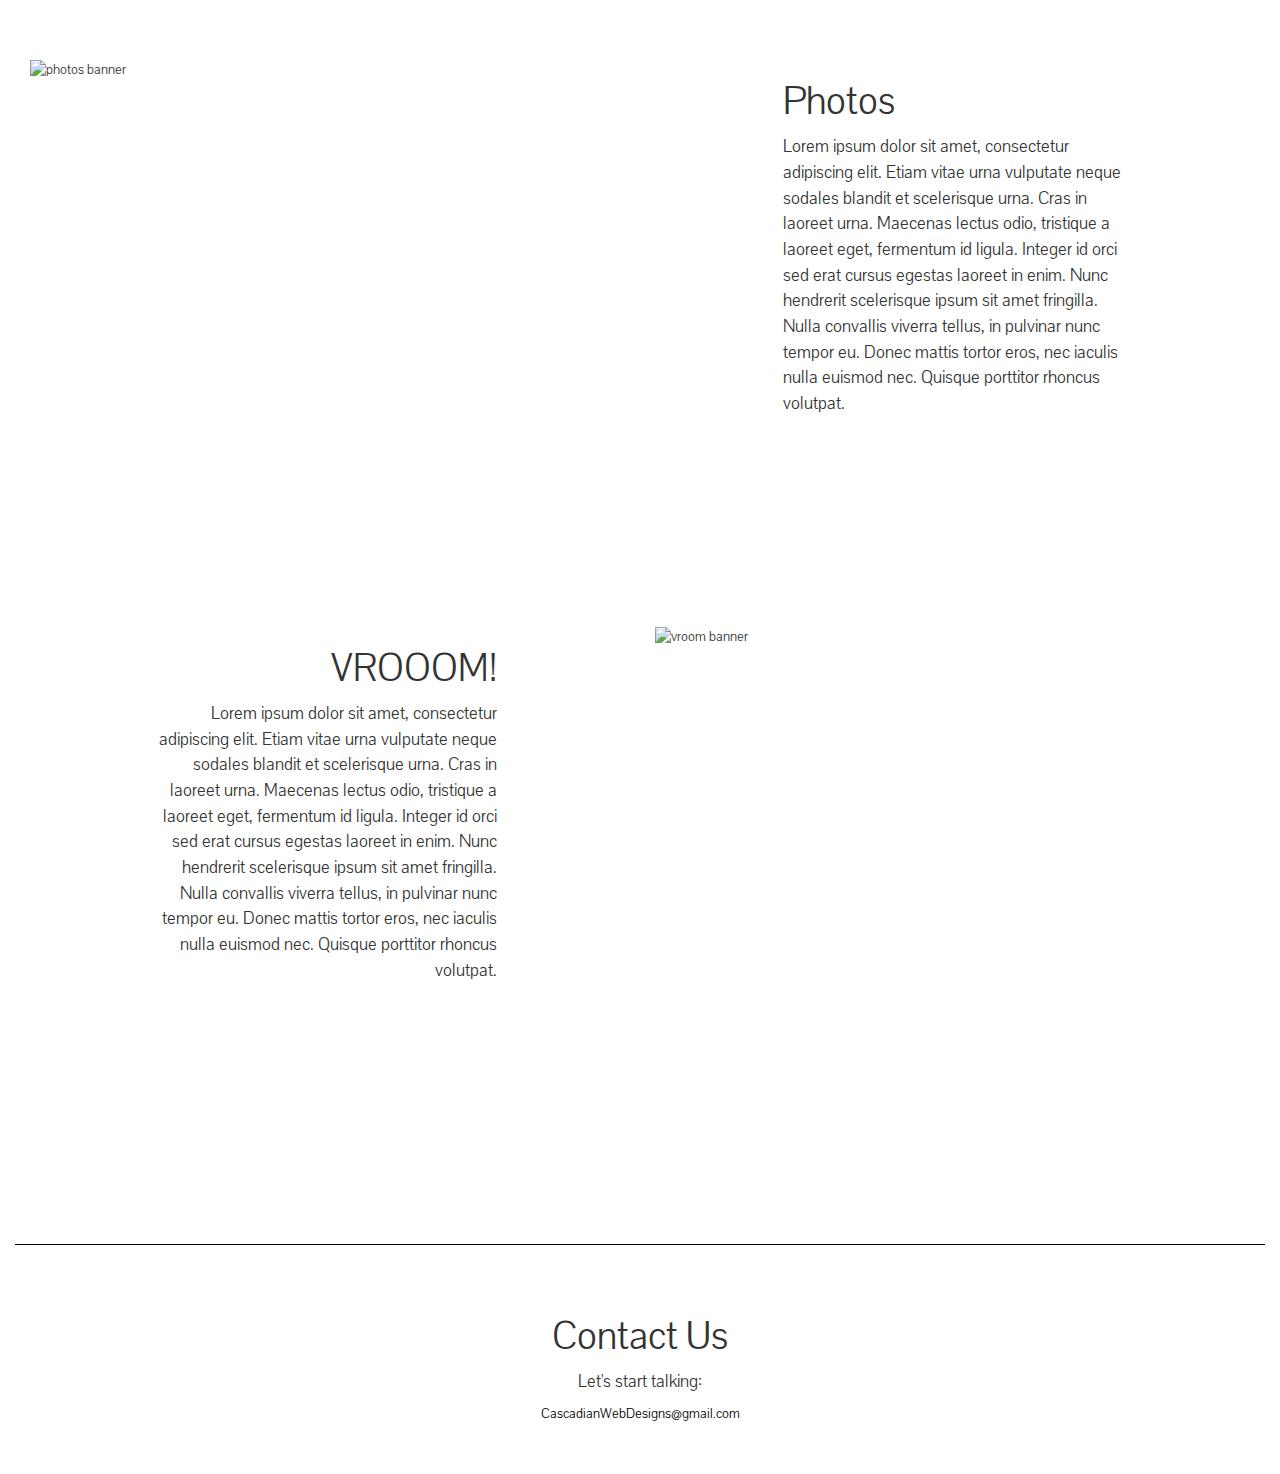
==== commit 3ed30943: "added contact info" ====
--- a/index.html
+++ b/index.html
@@ -9,76 +9,103 @@
     <link rel="stylesheet" href="https://maxcdn.bootstrapcdn.com/bootstrap/3.3.7/css/bootstrap.min.css" integrity="sha384-BVYiiSIFeK1dGmJRAkycuHAHRg32OmUcww7on3RYdg4Va+PmSTsz/K68vbdEjh4u" crossorigin="anonymous">
     <script src="https://maxcdn.bootstrapcdn.com/bootstrap/3.3.7/js/bootstrap.min.js" integrity="sha384-Tc5IQib027qvyjSMfHjOMaLkfuWVxZxUPnCJA7l2mCWNIpG9mGCD8wGNIcPD7Txa" crossorigin="anonymous"></script>
     <link rel="stylesheet" href="styles/style.css">
+    <link rel="stylesheet" href="styles/nav.css">
     <title>
         Cascadian Web Designs
     </title>
 </head>
 
 <body>
-    <div class="nav"><span class="hidden-xs">Cascadian Web Designs</span>
-        <ul>
-            <li class="hidden-xs">
-                <a href="#about">About us</a>
-            </li>
-            <li class="hidden-xs">
-                <a href="#work">Our work</a>
-            </li>
-            <li class="hidden-xs">
-                <a href="#contactus">Contact us</a>
-            </li class="hidden-xs">
-            <li class="visible-xs">
-                <span class="dropdown">
-                    <button class="btn  dropdown-toggle" type="button" data-toggle="dropdown"><span class="glyphicon glyphicon-menu-hamburger"></span></button>
-                <ul class="dropdown-menu dropdown-menu-right">
-                    <li><a href="#about">About us</a></li>
-                    <li><a href="#work">Our work</a></li>
-                    <li><a href="#contactus">Contact us</a></li>
-                </ul>
-                </span>
-            </li>
-        </ul>
+    <div class="container-fluid">
+        <div class="nav row">
+            <span class="hidden-xs">Cascadian Web Designs</span>
+            <ul>
+                <li class="hidden-xs">
+                    <a href="#about">About us</a>
+                </li>
+                <li class="hidden-xs">
+                    <a href="#work">Our work</a>
+                </li>
+                <li class="hidden-xs">
+                    <a href="#contactus">Contact us</a>
+                </li class="hidden-xs">
+                <li class="visible-xs">
+                    <span class="dropdown">
+                      <button class="btn dropdown-toggle" type="button" data-toggle="dropdown"><span class="glyphicon glyphicon-menu-hamburger"></span></button>
+                    <ul class="dropdown-menu dropdown-menu-right">
+                        <li><a href="#about">About us</a></li>
+                        <li><a href="#work">Our work</a></li>
+                        <li><a href="#contactus">Contact us</a></li>
+                    </ul>
+                    </span>
+                </li>
+            </ul>
 
-        <img src="images/logo.png" alt="logo" class="img-responsive visible-xs" id="header_logo" />
-    </div>
+            <img src="images/logo_bw.png" alt="logo" class="img-responsive visible-xs" id="header_logo" />
+        </div>
+        <div class="row">
+            <div class="col-xs-12">
+                <div class="main_title">Cascadian Web Designs</div>
+            </div>
+        </div>
 
-    <div class="banner">
-        <div class="title">Cascadian Web Designs</div>
-    </div>
+        <!-- About -->
+        <div id="about" class="section">
+            <div class="row">
+                <h1 class="text-center">About Us</h1>
+            </div>
+            <div class="row">
+                <p class="text-center">
+                    Located in the heart of Vancouver BC, we are here to make your dream website a reality. Whether you are a small business, or a local family owned restaurant, we will help give you an online presence. Our websites are responsive, mobile-friendly, and modern.
+                    With a modern site you will be able to reach a bigger audience, and let your business grow to its full potential.
+                </p>
+            </div>
+        </div>
 
-    <div class="content card-shawdow">
-        <p id="about" class="testPara">
-            <img class="tree" src="images/logo_bw.png" />
-            <h1 class="testPara">About us</h1>
-            <p class="testPara">
-                Located in the heart of Vancouver BC, we are here to make your dream website a reality. Whether you are a small business, or a local family owned restaurant, we will help give you an online presence. Our websites are responsive, mobile-friendly, and modern.
-                With a modern site you will be able to reach a bigger audience, and let your business grow to its full potential.
-            </p>
-            <hr />
-            <h1 id="work" class="testPara" style="margin-top:10vh;">Our work</h1>
-            <p class="testPara">
-                <div class="container">
-                    <div class="row">
-                        <div class="col">
-                            <a href="http://www.dehghan.ca"><img class="pics" src="images/dehghan.png" /></a>
-                        </div>
-                    </div>
-                    <div class="row">
-                        <div class="col">
-                            <a href="http://www.pashan.ca"><img class="pics" src="images/pashan.png" /></a>
-                        </div>
+        <!-- Our Work -->
+        <div id="work" class="section">
+            <div class="row">
+                <h1 class="text-center">Our Work</h1>
+            </div>
 
-                    </div>
+            <!-- PHOTOS -->
+            <div class="row section2">
+                <div class="col-md-6"><img class="card-shawdow img-responsive" src="./images/our_work/photosBanner.jpg" alt="photos banner"></div>
+                <div class="col-md-6">
+                    <h2>Photos</h2>
+                    <p>Lorem ipsum dolor sit amet, consectetur adipiscing elit. Etiam vitae urna vulputate neque sodales blandit et scelerisque urna. Cras in laoreet urna. Maecenas lectus odio, tristique a laoreet eget, fermentum id ligula. Integer id orci
+                        sed erat cursus egestas laoreet in enim. Nunc hendrerit scelerisque ipsum sit amet fringilla. Nulla convallis viverra tellus, in pulvinar nunc tempor eu. Donec mattis tortor eros, nec iaculis nulla euismod nec. Quisque porttitor
+                        rhoncus volutpat.
+                    </p>
                 </div>
-            </p>
-        </p>
-    </div>
-    <div id="contactus" class="contact">
-        <h1 class="fadeContactUs">Contact us</h1>
-        <div class="contact-content text-center">
-            Send us an Email to take the first step:
-            <hr />
-            <a href="mailto:cascadianwebdesigns@gmail.com" class="emailButton">CascadianWebDesigns@gmail.com</a>
+            </div>
+
+            <!-- VROOM -->
+            <div class="row section2">
+                <div class="col-md-6 hidden-md hidden-lg"><img class="card-shawdow img-responsive" src="./images/our_work/vroomBanner.jpg" alt="vroom banner"></div>
+                <div class="col-md-6 text-right">
+                    <h2>VROOOM!</h2>
+                    <p>Lorem ipsum dolor sit amet, consectetur adipiscing elit. Etiam vitae urna vulputate neque sodales blandit et scelerisque urna. Cras in laoreet urna. Maecenas lectus odio, tristique a laoreet eget, fermentum id ligula. Integer id orci
+                        sed erat cursus egestas laoreet in enim. Nunc hendrerit scelerisque ipsum sit amet fringilla. Nulla convallis viverra tellus, in pulvinar nunc tempor eu. Donec mattis tortor eros, nec iaculis nulla euismod nec. Quisque porttitor
+                        rhoncus volutpat.
+                    </p>
+                </div>
+                <div class="col-md-6 hidden-xs hidden-sm"><img class="card-shawdow img-responsive" src="./images/our_work/vroomBanner.jpg" alt="vroom banner"></div>
+            </div>
         </div>
+
+        <!-- Contact -->
+        <div id="contactus">
+            <h2 class="text-center">Contact Us</h2>
+            <div class="text-center">
+                <p>Let's start talking:</p>
+            </div>
+            <div class="text-center">
+                <a href="mailto:cascadianwebdesigns@gmail.com" class="emailButton">CascadianWebDesigns@gmail.com</a>
+            </div>
+        </div>
+
+        <!-- END -->
     </div>
 </body>
 
--- a/styles/style.css
+++ b/styles/style.css
@@ -1,210 +1,55 @@
 @import url('https://fonts.googleapis.com/css?family=Pavanam');
+body,html{
+  margin: 0px;
+  padding: 0px;
+}
 body {
     font-family: 'Pavanam', sans-serif;
-    margin: 10px;
     background-image: url('../images/back.png');
-    background-color: white;
 }
 
-.nav {
-  background-image: url('../images/back.png');
-    background-color: white;
-    color: black;
-    font-size: 28px;
-    padding: 10px;
-    width: 100vw;
-    position: fixed;
-    left: 0;
-    top: 0;
-    z-index: 2;
-    opacity: 0;
-    -moz-user-select: none;
-    -khtml-user-select: none;
-    -webkit-user-select: none;
-    display: none;
-    border-bottom: 1px solid black
-}
-
-.nav>ul {
-    margin-right: 25px;
-}
-
-.nav>ul>li {
-    margin-right: 20px;
-}
-
-.banner {
-    background-image: url("../images/banner_placeholder.jpg");
+.main_title {
+    font-size: 5vw;
+    text-align: center;
     height: 100vh;
-    width: 100vw;
-    left: 0;
-    top: 0;
-    background-size: cover;
-    background-position: center;
-    position: fixed;
-    z-index: -1;
-    -moz-user-select: none;
-    -khtml-user-select: none;
-    -webkit-user-select: none;
-}
-
-.content {
-    background-image: url('../images/back.png');
-    margin-top: 100vh;
-    width: 95vw;
-    /* Change this to make card smaller, make sure text fits */
-    z-index: 1;
-    margin-left: auto;
-    margin-right: auto;
-    left: 0;
-    border-radius: 2px;
-    padding: 8%;
-}
-
-.content>p {
-    font-size: 25px;
+    padding-top: 40vh;
 }
 
 .card-shawdow {
-    -webkit-box-shadow: 0px 0px 11px -1px rgba(0, 0, 0, 0.75);
-    -moz-box-shadow: 0px 0px 11px -1px rgba(0, 0, 0, 0.75);
-    box-shadow: 0px 0px 11px -1px rgba(0, 0, 0, 0.75);
+    -webkit-box-shadow: 0px 16px 37px -13px rgba(0, 0, 0, 0.75);
+    -moz-box-shadow: 0px 16px 37px -13px rgba(0, 0, 0, 0.75);
+    box-shadow: 0px 16px 37px -13px rgba(0, 0, 0, 0.75);
 }
 
-#header_logo {
-    weight: 5vh;
-    height: 5vh;
-}
-
-table, tr, td {
-    border: 1px solid black;
-}
-
-.title {
-    font-size: 8vw;
-    margin-top: 25vh;
-    text-align: center;
-    color: white;
-    opacity: 0.8;
-}
-
-.testPara {
-    opacity: 0;
+.break {
+    height: 150px;
 }
 
 h1 {
-    text-align: center;
+    font-size: 65px;
+    margin: 70px 0px;
+    padding: 0px 10vw;
 }
 
-h3 {
-    text-align: center;
+h2 {
+    font-size: 40px;
+    padding: 0px 10vw;
 }
 
-ul>li {
-    display: inline;
-    margin-right: 1vh;
+p {
+    font-size: 18px;
+    padding: 0px 10vw;
 }
 
-ul {
-    display: inline-block;
-    float: right;
+.section {
+    margin: 0px 0px 250px 0px;
 }
 
-a {
-    text-decoration: none;
-    color: black;
+.section2 {
+    margin: 0px 0px 200px 0px;
 }
 
-a:hover {
-    text-decoration: none;
+#contactus{
+  border-top: 1px solid black;
+  padding: 50px 0px;
 }
-
-a:visited {
-    text-decoration: none;
-    color: black;
-}
-
-a:hover {
-    color: black;
-    text-decoration: underline;
-}
-
-hr {
-    margin-left: 50vh;
-    margin-right: 50vh;
-}
-
-#about {
-    color: black;
-    text-decoration: none;
-}
-
-.tree {
-    display: block;
-    margin: auto;
-}
-
-.contact {
-    margin-top: 10vh;
-    height: 50vh;
-    width: 95vw;
-    /* Change this to make card smaller, make sure text fits */
-    z-index: 1;
-    margin-left: auto;
-    margin-right: auto;
-    border-radius: 2px;
-    padding: 100px;
-    color: black;
-}
-
-hr{
-  border-color: black;
-}
-.contact-content {
-    font-size: 25px;
-}
-
-.fadeContactUs {
-    opacity: 0;
-}
-.glyphicon-menu-hamburger{
-  float: right;
-}
-
-.pics {
-    margin-top: 10vh;
-    height: 100%;
-    width: 100%;
-}
-
-a.anchor {
-    display: block;
-    position: relative;
-    top: -50px;
-    visibility: hidden;
-}
-
-.dropdown {
-    margin-right: 5px;
-}
-
-.btn {
-    color: white;
-    background: none;
-}
-.emailbutton{
-  margin-top: 2%;
-margin: auto;
-display: block;
-}
-.btn:hover {
-    color: white;
-}
-
-.btn:focus {
-    color: grey;
-}
-
-.btn:active {
-    color: white;
-}
--- a/styles/nav.css
+++ b/styles/nav.css
@@ -0,0 +1,53 @@
+.nav {
+    background-image: url('../images/back.png');
+    background-color: white;
+    color: black;
+    font-size: 28px;
+    padding: 10px 15px 10px 30px;
+    width: 100vw;
+    position: fixed;
+    left: 0;
+    top: 0;
+    z-index: 2;
+    opacity: 0;
+    -moz-user-select: none;
+    -khtml-user-select: none;
+    -webkit-user-select: none;
+    display: none;
+    border-bottom: 1px solid black;
+}
+
+.nav>ul {
+    margin-right: 25px;
+    display: inline-block;
+    float: right;
+}
+
+.nav>ul>li {
+    margin-right: 20px;
+    display: inline;
+    margin-right: 1vh;
+}
+
+#header_logo {
+    weight: 5vh;
+    height: 5vh;
+}
+
+a {
+    text-decoration: none;
+    color: black;
+}
+
+a:hover {
+    text-decoration: none;
+}
+
+a:visited {
+    text-decoration: none;
+    color: black;
+}
+
+a:hover {
+    opacity: 0.5;
+}
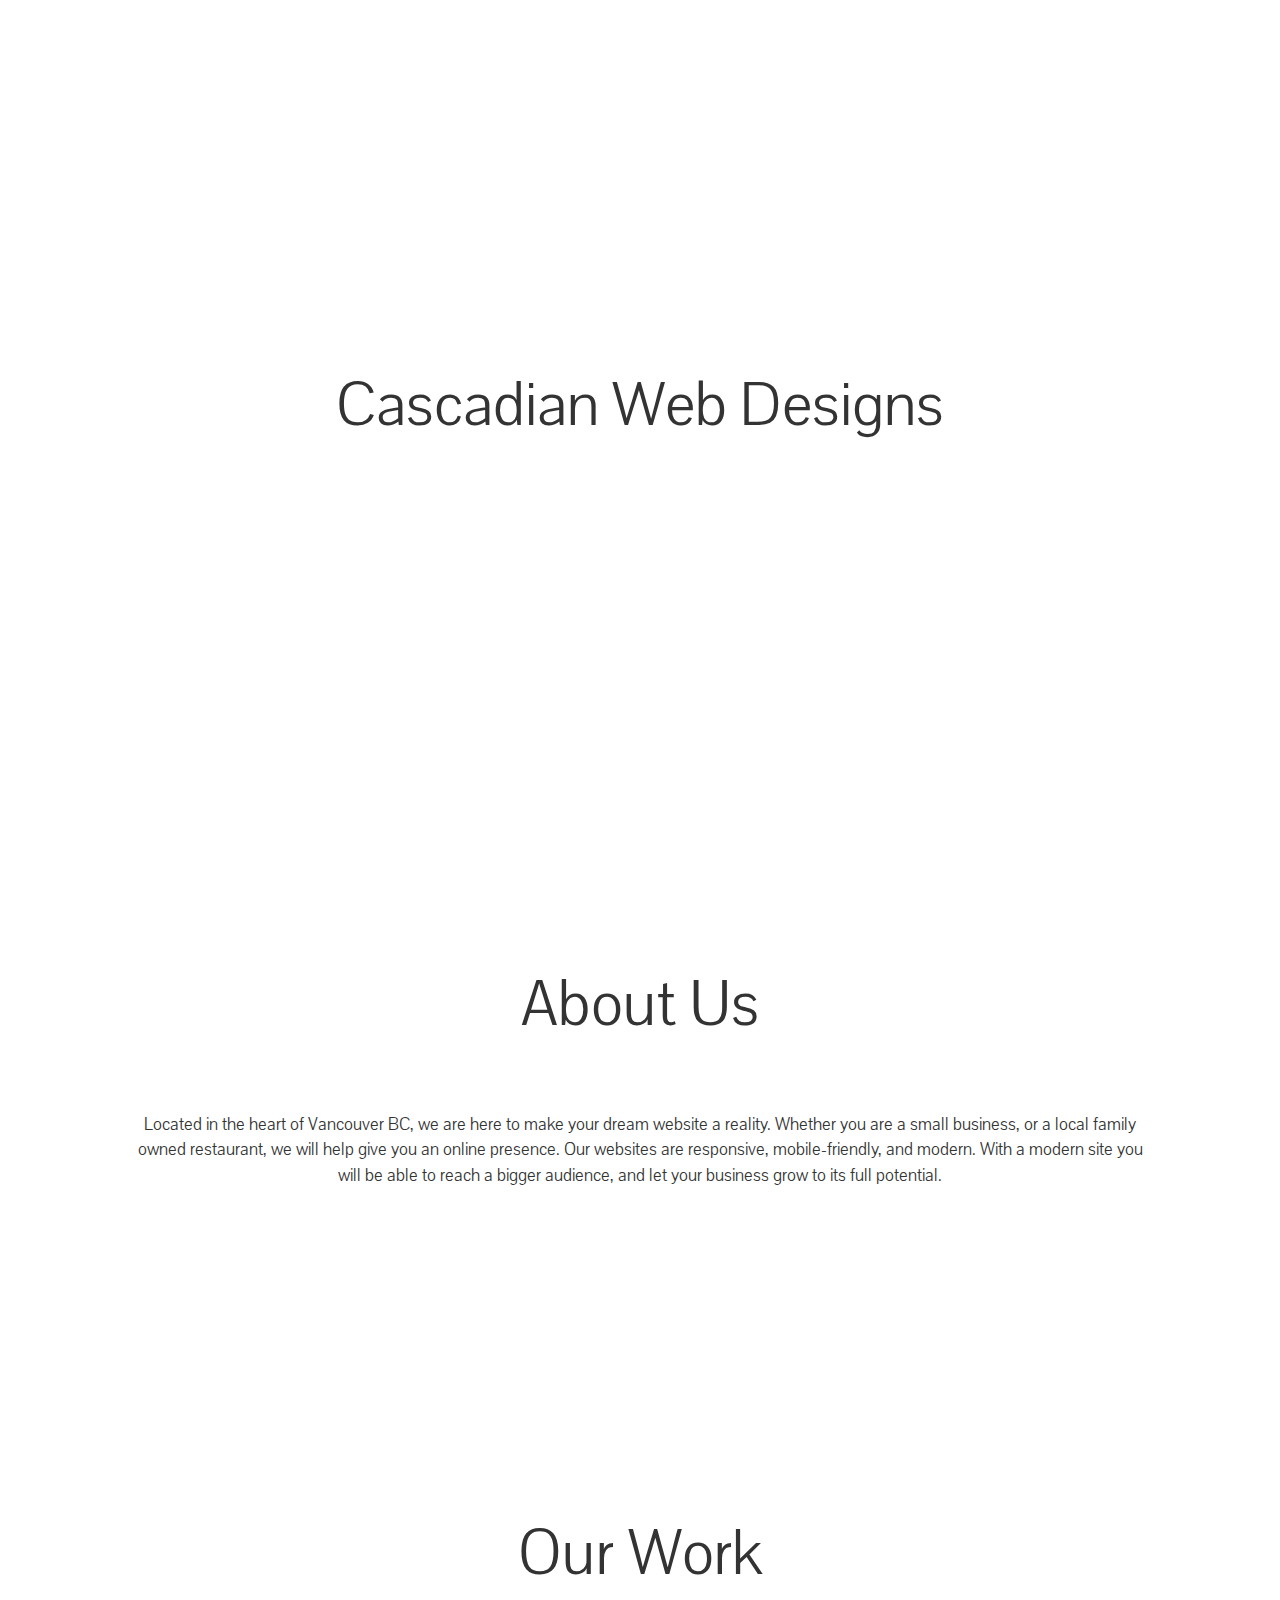
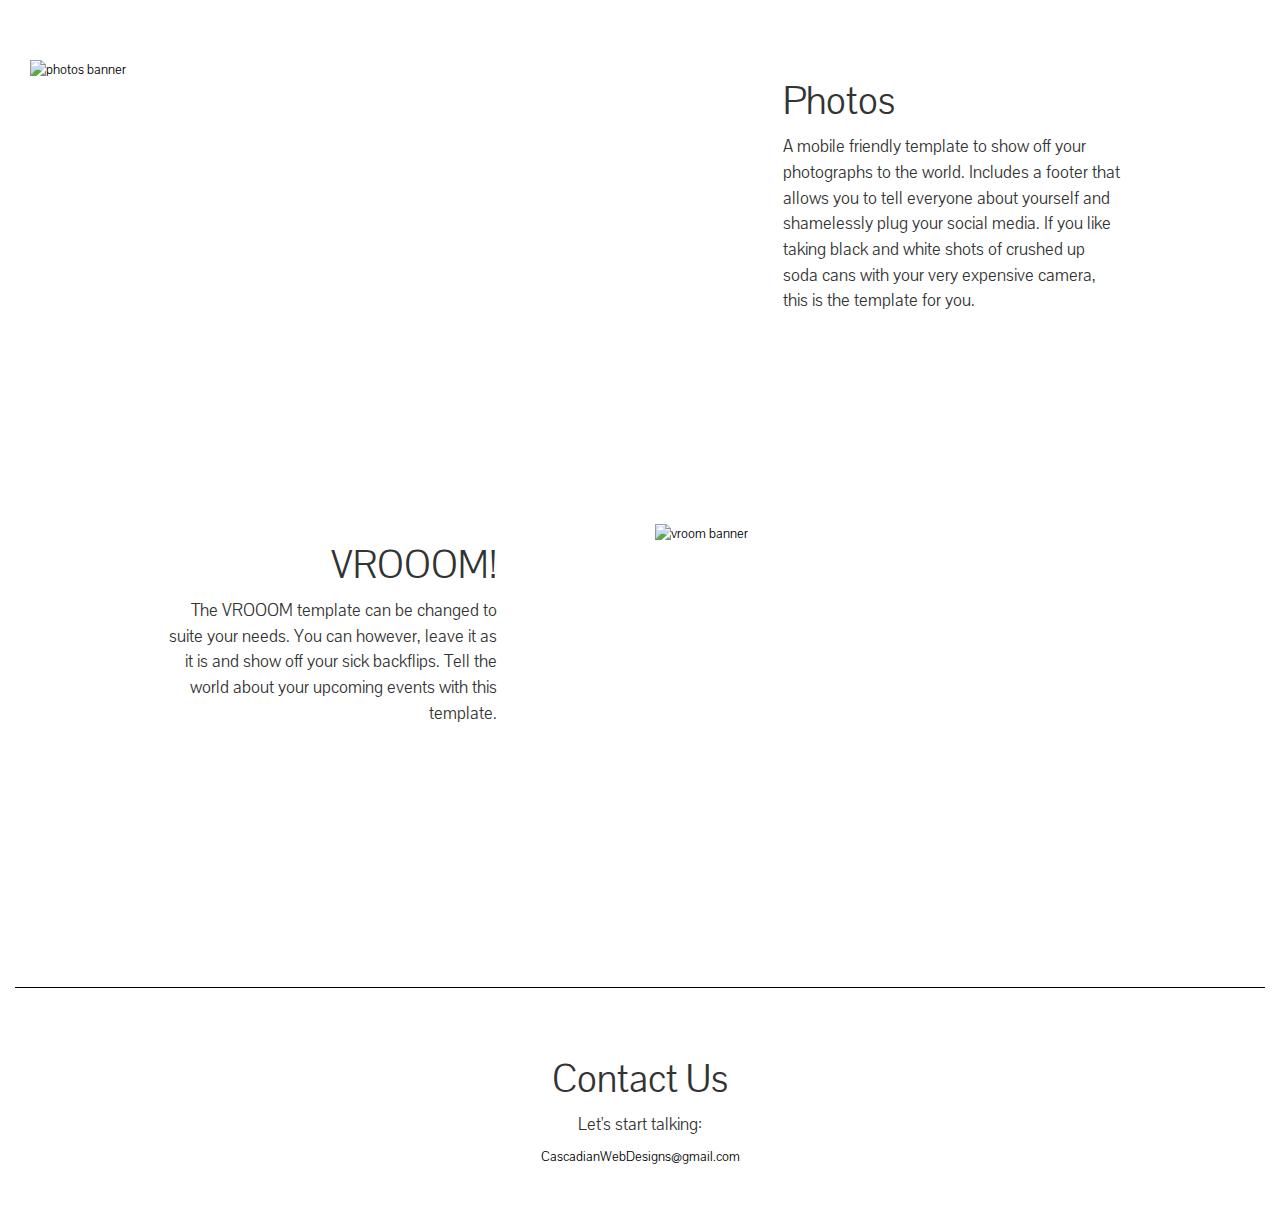
==== commit ae8e9310: "added our work info" ====
--- a/index.html
+++ b/index.html
@@ -10,6 +10,7 @@
     <script src="https://maxcdn.bootstrapcdn.com/bootstrap/3.3.7/js/bootstrap.min.js" integrity="sha384-Tc5IQib027qvyjSMfHjOMaLkfuWVxZxUPnCJA7l2mCWNIpG9mGCD8wGNIcPD7Txa" crossorigin="anonymous"></script>
     <link rel="stylesheet" href="styles/style.css">
     <link rel="stylesheet" href="styles/nav.css">
+    <link rel="stylesheet" href="styles/hover.css" />
     <title>
         Cascadian Web Designs
     </title>
@@ -70,27 +71,23 @@
 
             <!-- PHOTOS -->
             <div class="row section2">
-                <div class="col-md-6"><img class="card-shawdow img-responsive" src="./images/our_work/photosBanner.jpg" alt="photos banner"></div>
+                <div class="col-md-6"><a href="http://pashan.ca/PHOTOS-Template/"><img class="card-shawdow img-responsive" src="./images/our_work/photosBanner.jpg" alt="photos banner"></a></div>
                 <div class="col-md-6">
                     <h2>Photos</h2>
-                    <p>Lorem ipsum dolor sit amet, consectetur adipiscing elit. Etiam vitae urna vulputate neque sodales blandit et scelerisque urna. Cras in laoreet urna. Maecenas lectus odio, tristique a laoreet eget, fermentum id ligula. Integer id orci
-                        sed erat cursus egestas laoreet in enim. Nunc hendrerit scelerisque ipsum sit amet fringilla. Nulla convallis viverra tellus, in pulvinar nunc tempor eu. Donec mattis tortor eros, nec iaculis nulla euismod nec. Quisque porttitor
-                        rhoncus volutpat.
+                    <p>A mobile friendly template to show off your photographs to the world. Includes a footer that allows you to tell everyone about yourself and shamelessly plug your social media. If you like taking black and white shots of crushed up soda cans with your very expensive camera, this is the template for you.
                     </p>
                 </div>
             </div>
 
             <!-- VROOM -->
             <div class="row section2">
-                <div class="col-md-6 hidden-md hidden-lg"><img class="card-shawdow img-responsive" src="./images/our_work/vroomBanner.jpg" alt="vroom banner"></div>
+                <div class="col-md-6 hidden-md hidden-lg"><a href="http://pashan.ca/VROOOM-Template/"><img class="card-shawdow img-responsive" src="./images/our_work/vroomBanner.jpg" alt="vroom banner"></a></div>
                 <div class="col-md-6 text-right">
                     <h2>VROOOM!</h2>
-                    <p>Lorem ipsum dolor sit amet, consectetur adipiscing elit. Etiam vitae urna vulputate neque sodales blandit et scelerisque urna. Cras in laoreet urna. Maecenas lectus odio, tristique a laoreet eget, fermentum id ligula. Integer id orci
-                        sed erat cursus egestas laoreet in enim. Nunc hendrerit scelerisque ipsum sit amet fringilla. Nulla convallis viverra tellus, in pulvinar nunc tempor eu. Donec mattis tortor eros, nec iaculis nulla euismod nec. Quisque porttitor
-                        rhoncus volutpat.
+                    <p >The VROOOM template can be changed to suite your needs. You can however, leave it as it is and show off your sick backflips. Tell the world about your upcoming events with this template.
                     </p>
                 </div>
-                <div class="col-md-6 hidden-xs hidden-sm"><img class="card-shawdow img-responsive" src="./images/our_work/vroomBanner.jpg" alt="vroom banner"></div>
+                <div class="col-md-6 hidden-xs hidden-sm"><a href="http://pashan.ca/VROOOM-Template/"><img class="card-shawdow img-responsive" src="./images/our_work/vroomBanner.jpg" alt="vroom banner"></a></div>
             </div>
         </div>
 
